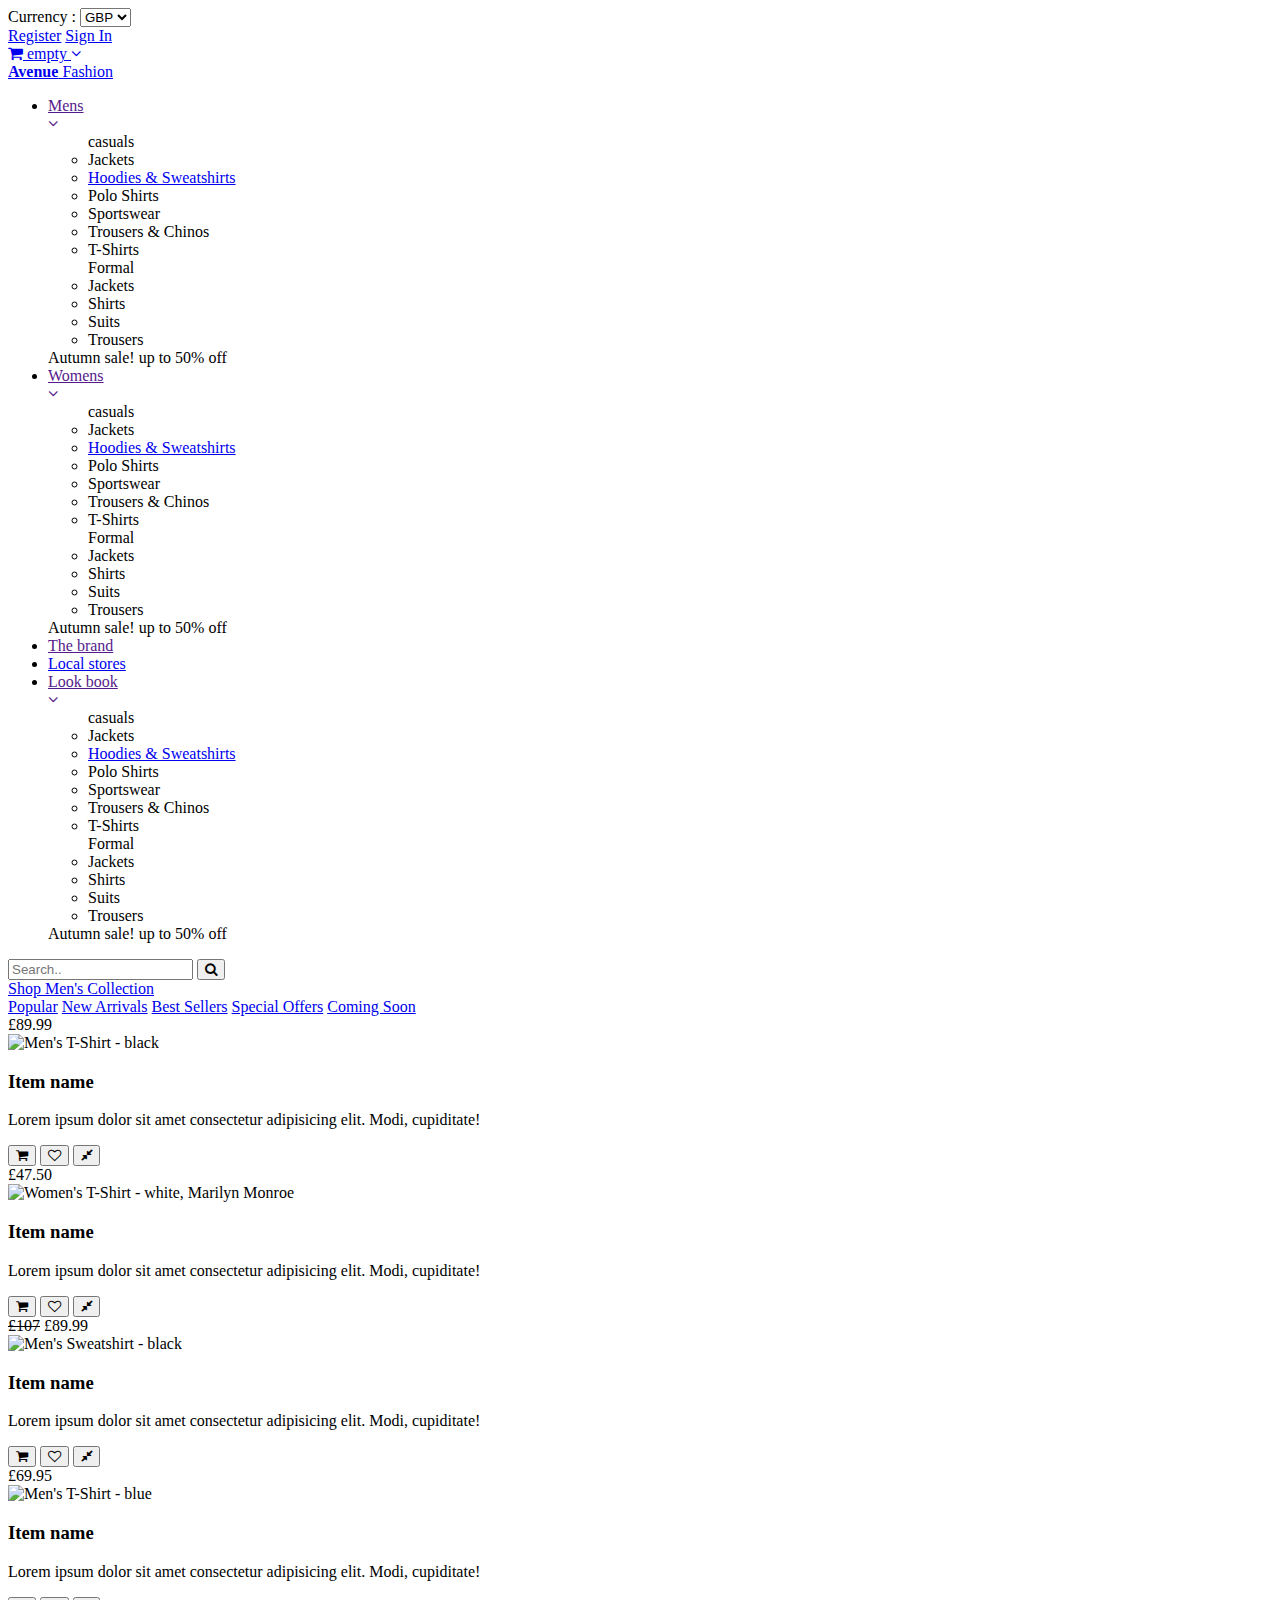
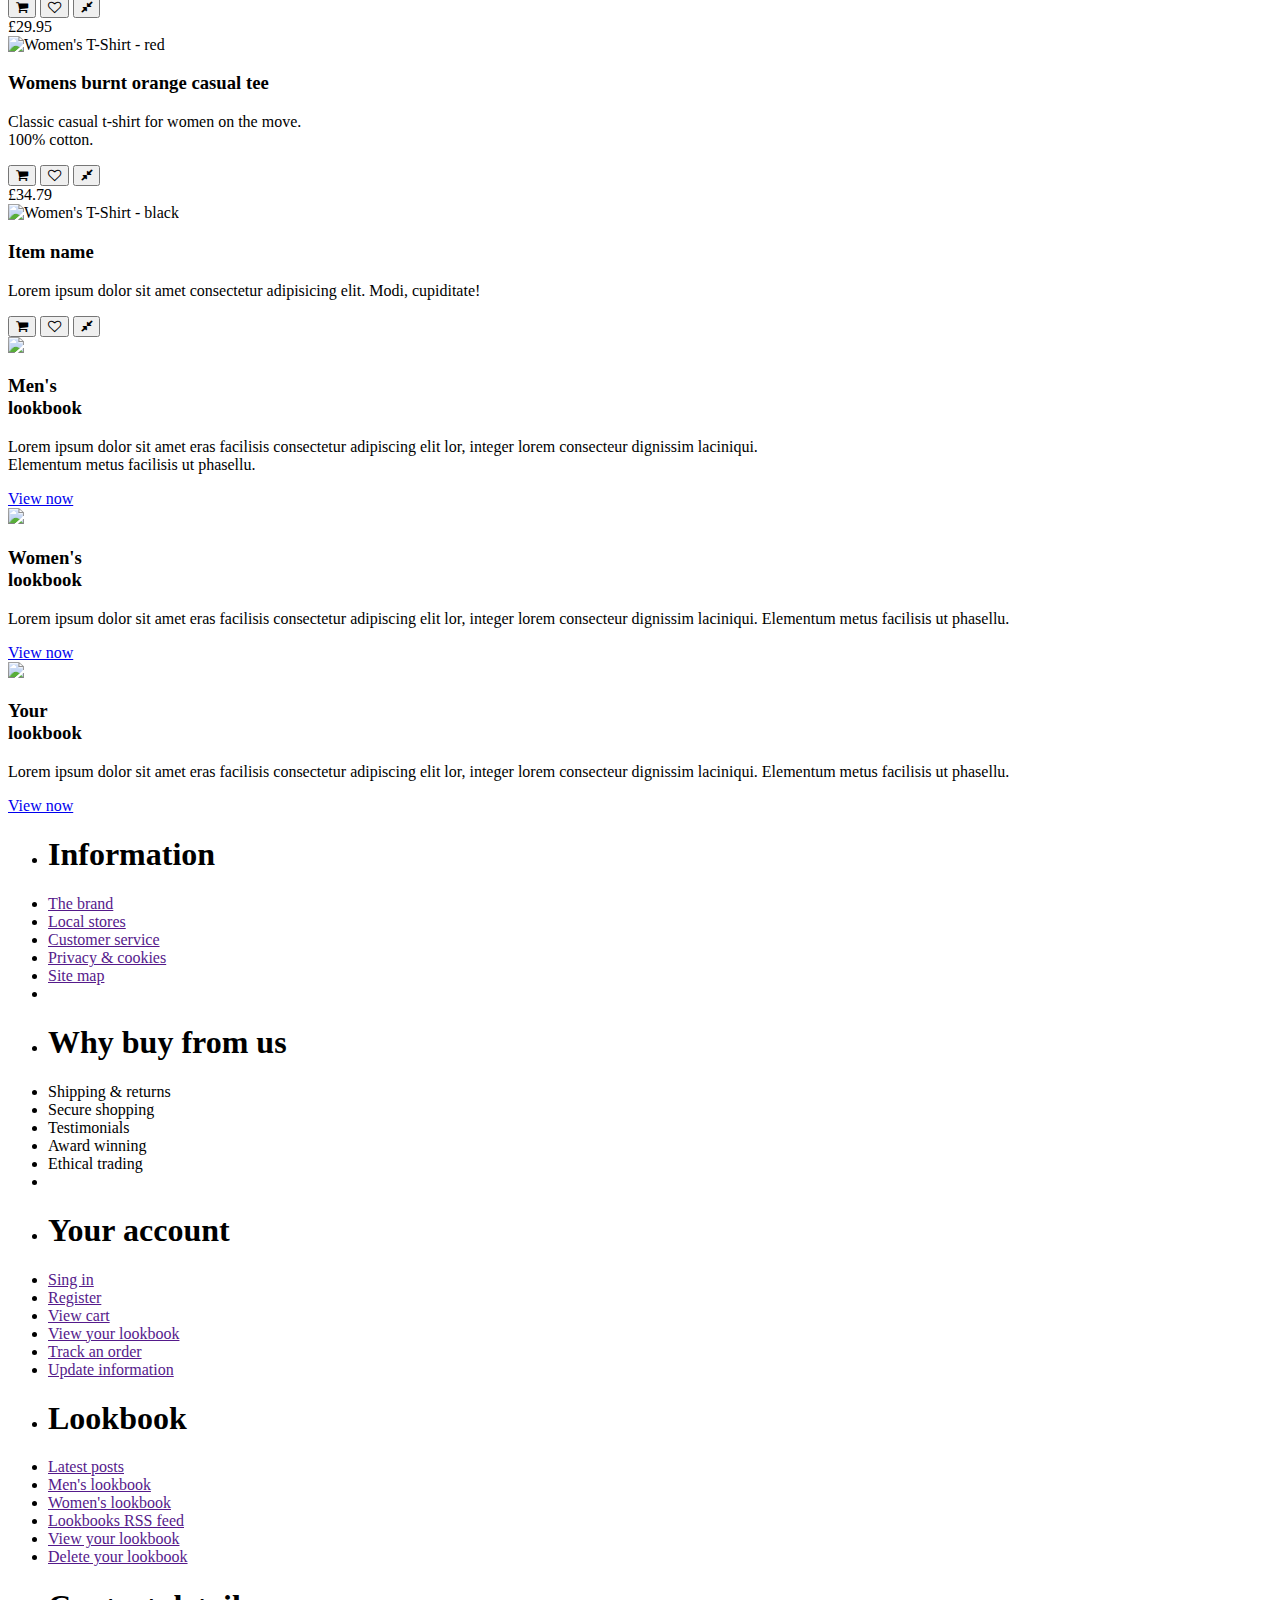
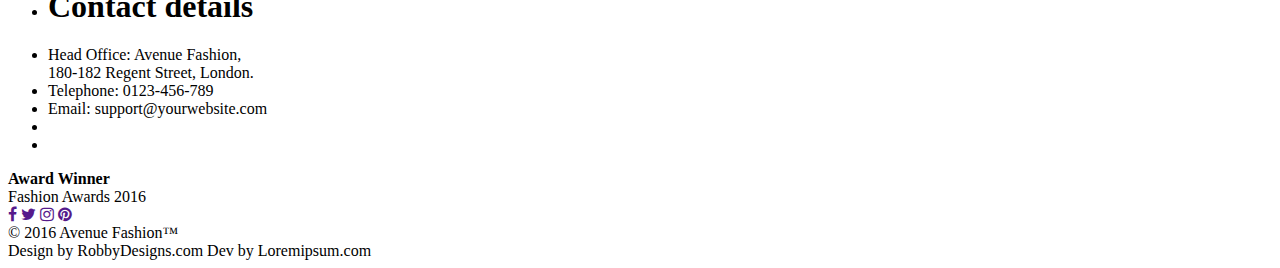
==== catalog.html @ d38689ac "Add files via upload" ====
<!DOCTYPE html>
<html lang="en">
<head>
    <meta charset="UTF-8">
    <meta http-equiv="X-UA-Compatible" content="IE=edge">
    <meta name="viewport" content="width=device-width, initial-scale=1.0">
    <title>Catalog</title>
    <link href="https://fonts.googleapis.com/css2?family=Montserrat:wght@400;700&display=swap" rel="stylesheet">
    <link rel="stylesheet" href="https://stackpath.bootstrapcdn.com/font-awesome/4.7.0/css/font-awesome.min.css">
    <link rel="stylesheet" href="css/style.css">
    <link rel="stylesheet" href="css/adaptive.css">
</head>
<body>
    <header class="header">
        <div class="topbar">
            <div class="container">
                <div class="currency">
                    <label class="currency__label" for="currency__select">Currency : </label>
                    <select class="currency__select" id="currency__select">
                        <option class="currency__option">GBP</option>
                        <option class="currency__option">USD</option>
                        <option class="currency__option">EUR</option>
                    </select>
                </div>
                <div class="registration">
                    <a href="registration.html">Register</a>
                    <a href="registration.html">Sign In</a>
                </div>
                <div class="shopcart">
                    <a href="index.html"> 
                        <i class="fa fa-shopping-cart" aria-hidden="true"></i>
                        empty
                        <i class="fa fa-angle-down" aria-hidden="true"></i>
                    </a>
                </div>
            </div>
        </div>
        <div class="navbar catalog-intro">
            <div class="logo">
                <a href="index.html"><b>Avenue</b> Fashion</a>
            </div>
            <div class="container">
                <nav class="navbar__navigation">
                    <ul class="navbar__list">    
                        <li class="navbar__item">
                            <a href="">Mens<br><i class="fa fa-angle-down" aria-hidden="true"></i></a>
                            <div class="dropdown">
                                <div class="dropdown-inner">
                                    <ul class='dropdown-menu'>
                                        <div class="dropdown__title">casuals</div>
                                        <li><a class='dropdown-menu__link'>Jackets</a></li>
                                        <li><a href='Product.html' class='dropdown-menu__link'>Hoodies & Sweatshirts</a></li>
                                        <li><a class='dropdown-menu__link'>Polo Shirts</a></li>
                                        <li><a class='dropdown-menu__link'>Sportswear</a></li>
                                        <li><a class='dropdown-menu__link'>Trousers & Chinos</a></li>
                                        <li><a class='dropdown-menu__link'>T-Shirts</a></li>
                                    </ul>
                                    <ul class='dropdown-menu'>
                                        <div class="dropdown__title">Formal</div>
                                        <li><a class='dropdown-menu__link'>Jackets</a></li>
                                        <li><a class='dropdown-menu__link'>Shirts</a></li>
                                        <li><a class='dropdown-menu__link'>Suits</a></li>
                                        <li><a class='dropdown-menu__link'>Trousers</a></li>
                                    </ul>
                                </div>
                                <div class="dropdown__discount">
                                    <span>Autumn sale!</span>
                                    <span>up to 50% off</span>
                                </div>
                            </div>
                        </li>
                        <li class="navbar__item">
                            <a href="">Womens<br><i class="fa fa-angle-down" aria-hidden="true"></i></a>
                            <div class="dropdown">
                                <div class="dropdown-inner">
                                    <ul class='dropdown-menu'>
                                        <div class="dropdown__title">casuals</div>
                                        <li><a class='dropdown-menu__link'>Jackets</a></li>
                                        <li><a href='Product.html' class='dropdown-menu__link'>Hoodies & Sweatshirts</a></li>
                                        <li><a class='dropdown-menu__link'>Polo Shirts</a></li>
                                        <li><a class='dropdown-menu__link'>Sportswear</a></li>
                                        <li><a class='dropdown-menu__link'>Trousers & Chinos</a></li>
                                        <li><a class='dropdown-menu__link'>T-Shirts</a></li>
                                    </ul>
                                    <ul class='dropdown-menu'>
                                        <div class="dropdown__title">Formal</div>
                                        <li><a class='dropdown-menu__link'>Jackets</a></li>
                                        <li><a class='dropdown-menu__link'>Shirts</a></li>
                                        <li><a class='dropdown-menu__link'>Suits</a></li>
                                        <li><a class='dropdown-menu__link'>Trousers</a></li>
                                    </ul>
                                </div>
                                <div class="dropdown__discount">
                                    <span>Autumn sale!</span>
                                    <span>up to 50% off</span>
                                </div>
                            </div>
                        </li>
                        <li class="navbar__item"><a href="">The brand</a></li>
                        <li class="navbar__item"><a href="product.html">Local stores</a></li>
                        <li class="navbar__item">
                            <a href="">Look book<br><i class="fa fa-angle-down" aria-hidden="true"></i></a>
                            <div class="dropdown">
                                <div class="dropdown-inner">
                                    <ul class='dropdown-menu'>
                                        <div class="dropdown__title">casuals</div>
                                        <li><a class='dropdown-menu__link'>Jackets</a></li>
                                        <li><a href='Product.html' class='dropdown-menu__link'>Hoodies & Sweatshirts</a></li>
                                        <li><a class='dropdown-menu__link'>Polo Shirts</a></li>
                                        <li><a class='dropdown-menu__link'>Sportswear</a></li>
                                        <li><a class='dropdown-menu__link'>Trousers & Chinos</a></li>
                                        <li><a class='dropdown-menu__link'>T-Shirts</a></li>
                                    </ul>
                                    <ul class='dropdown-menu'>
                                        <div class="dropdown__title">Formal</div>
                                        <li><a class='dropdown-menu__link'>Jackets</a></li>
                                        <li><a class='dropdown-menu__link'>Shirts</a></li>
                                        <li><a class='dropdown-menu__link'>Suits</a></li>
                                        <li><a class='dropdown-menu__link'>Trousers</a></li>
                                    </ul>
                                </div>
                                <div class="dropdown__discount">
                                    <span>Autumn sale!</span>
                                    <span>up to 50% off</span>
                                </div>
                            </div>
                        </li>
                    </ul>
                </nav>  
            </div>
            <form class="searchbox">
                <input type="text" placeholder="Search..">
                <button type="submit"><i class="fa fa-search" aria-hidden="true"></i></button>
            </form>
            <div class="intro-button">
                <a href="#" class="button">Shop Men's Collection</a>
            </div>
        </div>
    </header>
    <div class="items">
        <div class="items-container">
            <div class="items__header">
                <a href="#" class="items__category">Popular</a>
                <a href="#" class="items__category">New Arrivals</a>
                <a href="#" class="items__category">Best Sellers</a>
                <a href="#" class="items__category">Special Offers</a>
                <a href="#" class="items__category">Coming Soon</a>
            </div>
            <section class="items-list">
                <article class="shop-item">
                    <div class="price">&#163;89.99</div>
                    <img src="./img/catalog/photo 6.png" alt="Men's T-Shirt - black">
                    <div class="shop-item__desc">
                        <h3>Item name</h3>
                        <p>Lorem ipsum dolor sit amet consectetur adipisicing elit. Modi, cupiditate!</p>
                        <div class="shop-item__buttons">
                            <button class="shop-item__button">
                                <i class="fa fa-shopping-cart" aria-hidden="true"></i>
                            </button>
                            <button class="shop-item__button">
                                <i class="fa fa-heart-o" aria-hidden="true"></i>
                            </button>
                            <button class="shop-item__button">
                                <i class="fa fa-compress" aria-hidden="true"></i>    
                            </button>
                        </div>
                    </div>
                </article>
                <article class="shop-item">
                    <div class="price">&#163;47.50</div>
                    <img src="./img/catalog/photo 5.png" alt="Women's T-Shirt - white, Marilyn Monroe">
                    <div class="shop-item__desc">
                        <h3>Item name</h3>
                        <p>Lorem ipsum dolor sit amet consectetur adipisicing elit. Modi, cupiditate!</p>
                        <div class="shop-item__buttons">
                            <button class="shop-item__button">
                                <i class="fa fa-shopping-cart" aria-hidden="true"></i>
                            </button>
                            <button class="shop-item__button">
                                <i class="fa fa-heart-o" aria-hidden="true"></i>
                            </button>
                            <button class="shop-item__button">
                                <i class="fa fa-compress" aria-hidden="true"></i>    
                            </button>
                        </div>
                    </div>
                </article>
                <article class="shop-item">
                    <div class="price"><s>&#163;107</s> &#163;89.99</div>
                    <img src="./img/catalog/photo 4.png" alt="Men's Sweatshirt - black">
                    <div class="shop-item__desc">
                        <h3>Item name</h3>
                        <p>Lorem ipsum dolor sit amet consectetur adipisicing elit. Modi, cupiditate!</p>
                        <div class="shop-item__buttons">
                            <button class="shop-item__button">
                                <i class="fa fa-shopping-cart" aria-hidden="true"></i>
                            </button>
                            <button class="shop-item__button">
                                <i class="fa fa-heart-o" aria-hidden="true"></i>
                            </button>
                            <button class="shop-item__button">
                                <i class="fa fa-compress" aria-hidden="true"></i>    
                            </button>
                        </div>
                    </div>
                </article>
                <article class="shop-item">
                    <div class="price">&#163;69.95</div>
                    <img src="./img/catalog/photo 3.png" alt="Men's T-Shirt - blue">
                    <div class="shop-item__desc">
                        <h3>Item name</h3>
                        <p>Lorem ipsum dolor sit amet consectetur adipisicing elit. Modi, cupiditate!</p>
                        <div class="shop-item__buttons">
                            <button class="shop-item__button">
                                <i class="fa fa-shopping-cart" aria-hidden="true"></i>
                            </button>
                            <button class="shop-item__button">
                                <i class="fa fa-heart-o" aria-hidden="true"></i>
                            </button>
                            <button class="shop-item__button">
                                <i class="fa fa-compress" aria-hidden="true"></i>    
                            </button>
                        </div>
                    </div>
                </article>
                <article class="shop-item">
                    <div class="price">&#163;29.95</div>
                    <img src="./img/catalog/photo 2.png" alt="Women's T-Shirt - red">
                    <div class="shop-item__desc">
                        <h3>Womens burnt orange casual tee </h3>
                        <p>Classic casual t-shirt for women on the move.<br>100% cotton.</p>
                        <div class="shop-item__buttons">
                            <button class="shop-item__button">
                                <i class="fa fa-shopping-cart" aria-hidden="true"></i>
                            </button>
                            <button class="shop-item__button">
                                <i class="fa fa-heart-o" aria-hidden="true"></i>
                            </button>
                            <button class="shop-item__button">
                                <i class="fa fa-compress" aria-hidden="true"></i>    
                            </button>
                        </div>
                    </div>
                </article>
                <article class="shop-item">
                    <div class="price">&#163;34.79</div>
                    <img src="./img/catalog/photo.png" alt="Women's T-Shirt - black">
                    <div class="shop-item__desc">
                        <h3>Item name</h3>
                        <p>Lorem ipsum dolor sit amet consectetur adipisicing elit. Modi, cupiditate!</p>
                        <div class="shop-item__buttons">
                            <button class="shop-item__button">
                                <i class="fa fa-shopping-cart" aria-hidden="true"></i>
                            </button>
                            <button class="shop-item__button">
                                <i class="fa fa-heart-o" aria-hidden="true"></i>
                            </button>
                            <button class="shop-item__button">
                                <i class="fa fa-compress" aria-hidden="true"></i>    
                            </button>
                        </div>
                    </div>
                </article>
            </section>
        </div>
        <div class="lookbook__list">
            <div class="lookbook__item">
                <img src="./img/catalog/REPLACE.png">
                <div class="lookbook__desc">
                    <h3><b>Men's</b><br>lookbook</h3>
                    <p>Lorem ipsum dolor sit amet eras facilisis consectetur adipiscing elit lor, integer lorem consecteur dignissim laciniqui.<br>Elementum metus facilisis ut phasellu.</p>
                    <a href="#" class="button">View now</a>
                </div>
            </div>
            <div class="lookbook__item">
                <img src="./img/catalog/REPLACE copy.png">
                <div class="lookbook__desc">
                    <h3><b>Women's</b><br>lookbook</h3>
                    <p>Lorem ipsum dolor sit amet eras facilisis consectetur adipiscing elit lor, integer lorem consecteur dignissim laciniqui. Elementum metus facilisis ut phasellu.</p>
                    <a href="#" class="button">View now</a>
                </div>
            </div>
            <div class="lookbook__item">
                <img src="./img/catalog/photo silhouette.png">
                <div class="lookbook__desc">
                    <h3><b>Your</b><br>lookbook</h3>
                    <p>Lorem ipsum dolor sit amet eras facilisis consectetur adipiscing elit lor, integer lorem consecteur dignissim laciniqui. Elementum metus facilisis ut phasellu.</p>
                    <a href="#" class="button">View now</a>
                </div>
            </div>
        </div>
    </div>
    <footer class="footer">
        <div class="container">
            <div class="info">
                <ul class="footerinfo">
                    <li><h1>Information</h1></li>
                    <li id="selected"><a href="">The brand</a></li>
                    <li><a href="">Local stores</a></li>
                    <li><a href="">Customer service</a></li>
                    <li><a href="">Privacy & cookies</a></li>
                    <li><a href="">Site map</a></li>
                    <li>&nbsp</li>
                    <li><h1>Why buy from us</h1></li>
                    <li>Shipping & returns</li>
                    <li>Secure shopping</li>
                    <li>Testimonials</li>
                    <li id="selected">Award winning</li>
                    <li id="selected">Ethical trading</li>
                    <li>&nbsp</li>
                    <li><h1>Your account</h1></li>
                    <li><a href="">Sing in</a></li>
                    <li><a href="">Register</a></li>
                    <li><a href="">View cart</a></li>
                    <li><a href="">View your lookbook</a></li>
                    <li><a href="">Track an order</a></li>
                    <li><a href="">Update information</a></li>
                    <li><h1>Lookbook</h1></li>
                    <li><a href="">Latest posts</a></li>
                    <li><a href="">Men's lookbook</a></li>
                    <li><a href="">Women's lookbook</a></li>
                    <li><a href="">Lookbooks RSS feed</a></li>
                    <li><a href="">View your lookbook</a></li>
                    <li><a href="">Delete your lookbook</a></li>
                    <li><h1>Contact details</h1></li>
                    <li id="address">Head Office: Avenue Fashion,<br> 180-182 Regent Street, London.</li>
                    <li>Telephone: 0123-456-789</li>
                    <li>Email: support@yourwebsite.com</li>
                    <li>&nbsp</li>
                    <li>&nbsp</li>
                </ul>
                <div class="infobanner">
                    <div class="banner-award">
                        <b>Award Winner</b><br>
                        Fashion Awards 2016
                    </div>
                    <div class="banner-networks">
                        <a href=""><i class="fa fa-facebook" aria-hidden="true"></i></a>
                        <a href=""><i class="fa fa-twitter" aria-hidden="true"></i></a>
                        <a href=""><i class="fa fa-instagram" aria-hidden="true"></i></a>
                        <a href=""><i class="fa fa-pinterest" aria-hidden="true"></i></a>
                    </div>
                </div>               
            </div>
        </div>
        <section class="copyright">
            <div class="container">
                <div class="footer__copyright">
                    © 2016 Avenue Fashion™
                </div>
                <div class="footer__design">
                    <span class="footer__span">Design by RobbyDesigns.com</span>
                    <span class="footer__span">Dev by Loremipsum.com</span>
                </div>
            </div>
        </section>
    </footer>
</body>
</html>
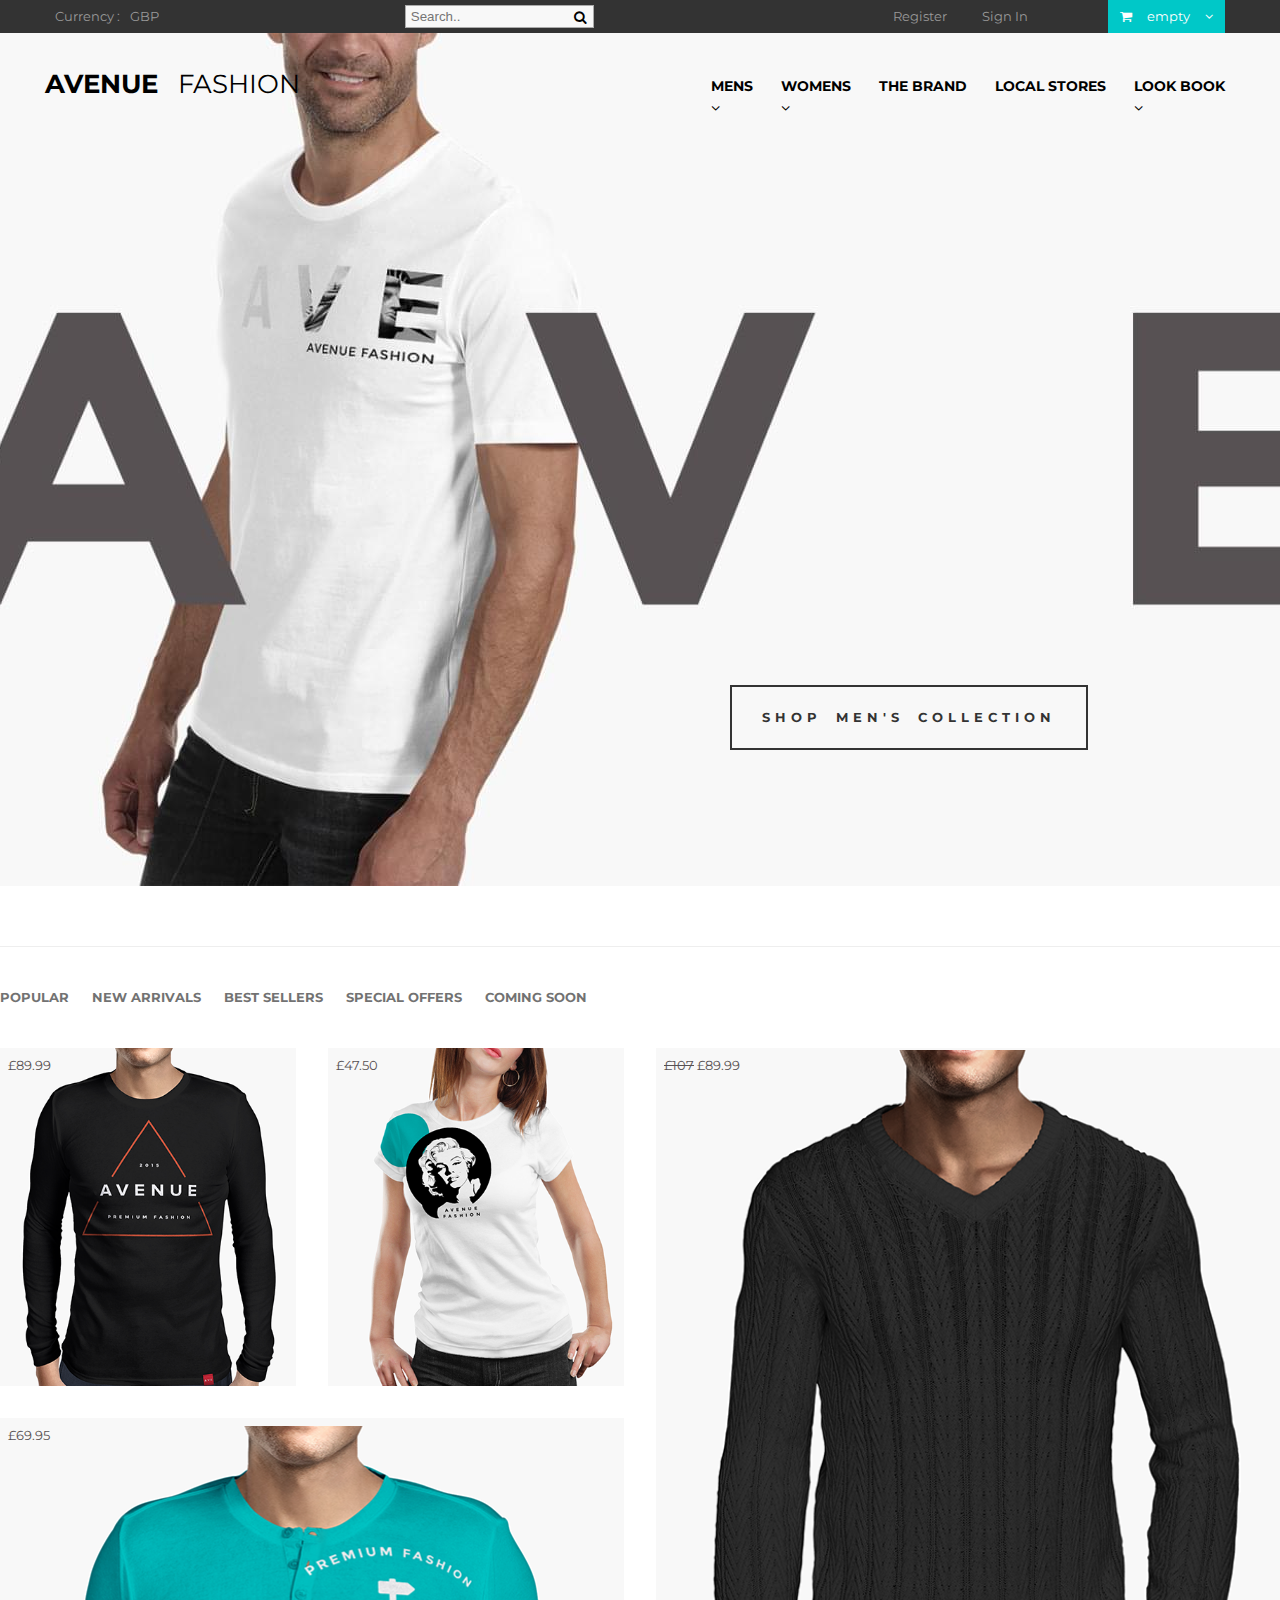
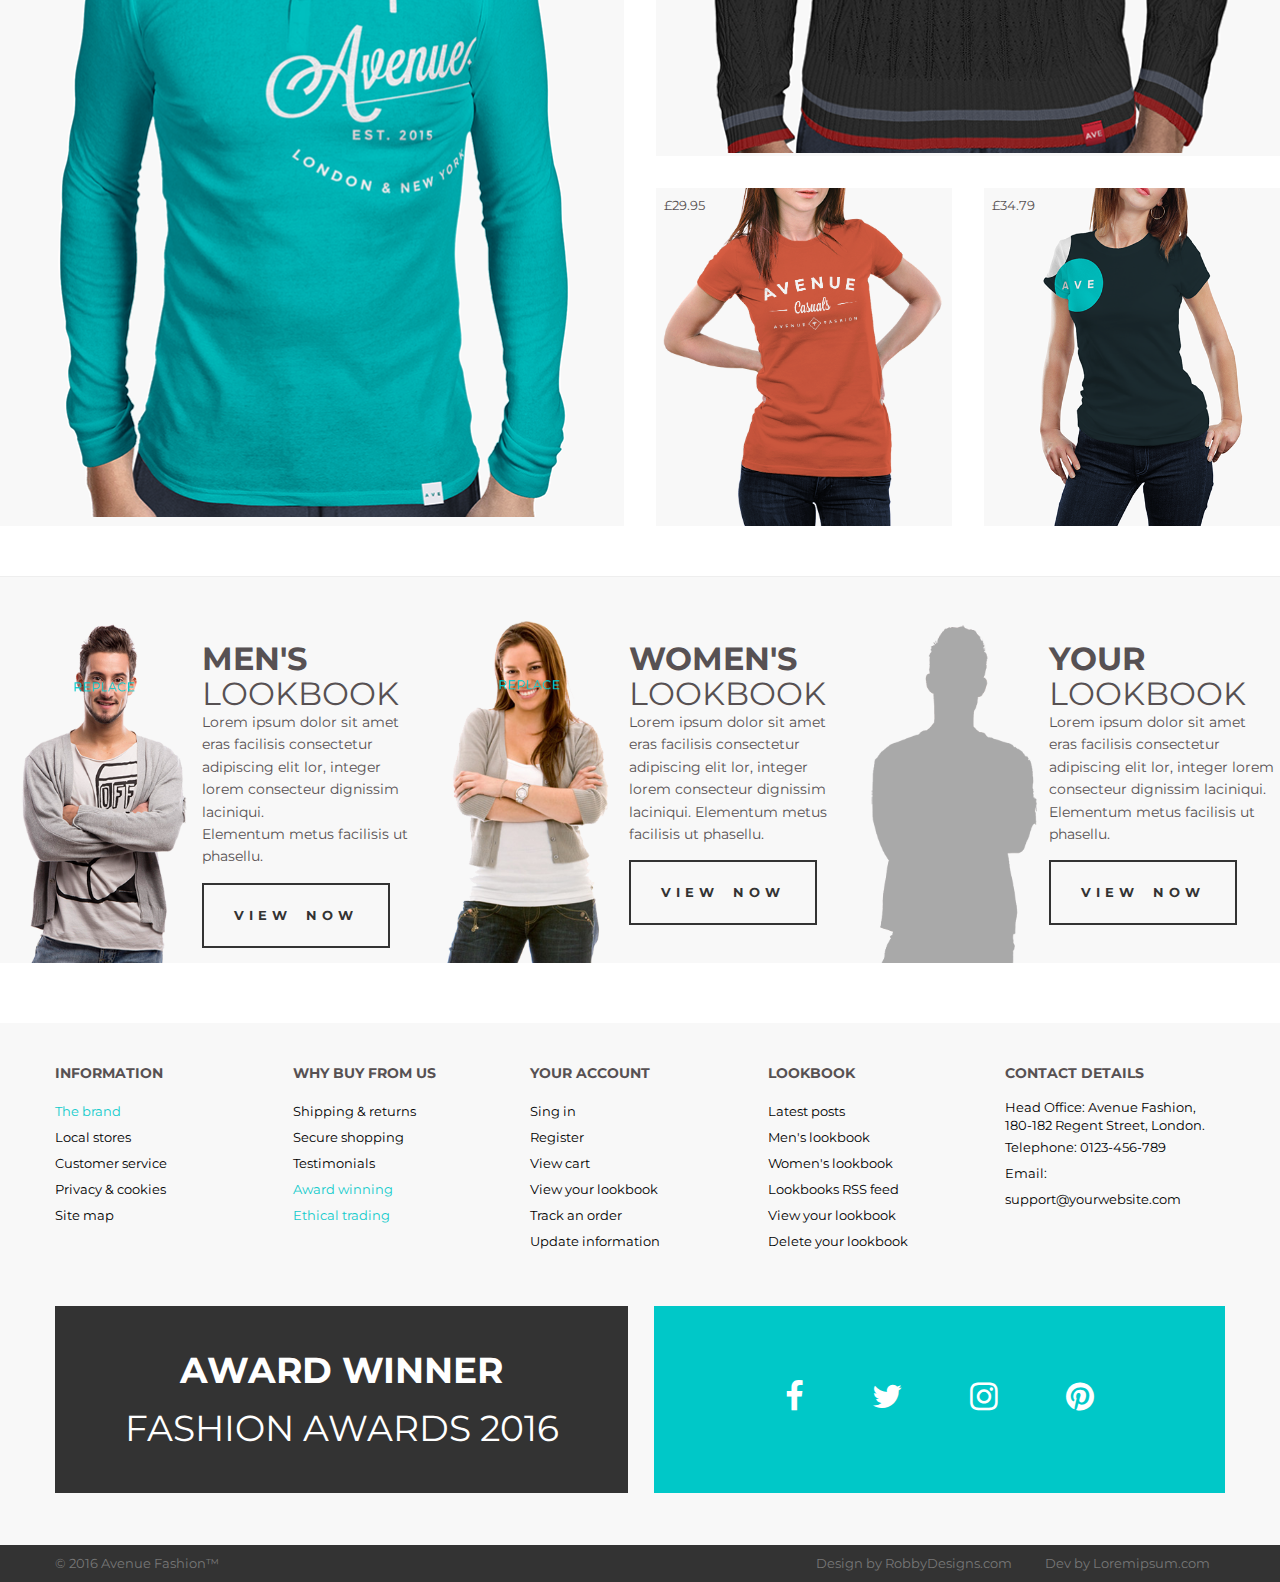
==== commit 554cb622: "Update catalog.html" ====
--- a/catalog.html
+++ b/catalog.html
@@ -5,6 +5,7 @@
     <meta http-equiv="X-UA-Compatible" content="IE=edge">
     <meta name="viewport" content="width=device-width, initial-scale=1.0">
     <title>Catalog</title>
+    <link rel="preconnect" href="https://fonts.gstatic.com">
     <link href="https://fonts.googleapis.com/css2?family=Montserrat:wght@400;700&display=swap" rel="stylesheet">
     <link rel="stylesheet" href="https://stackpath.bootstrapcdn.com/font-awesome/4.7.0/css/font-awesome.min.css">
     <link rel="stylesheet" href="css/style.css">
@@ -24,7 +25,7 @@
                 </div>
                 <div class="registration">
                     <a href="registration.html">Register</a>
-                    <a href="registration.html">Sign In</a>
+                    <a href="catalog.html">Sign In</a>
                 </div>
                 <div class="shopcart">
                     <a href="index.html"> 
@@ -32,6 +33,10 @@
                         empty
                         <i class="fa fa-angle-down" aria-hidden="true"></i>
                     </a>
+                </div>
+                <div class="adaptive-topbar">
+                    <a href="registration.html"><i class="fa fa-user" aria-hidden="true"></i></a>
+                    <a href="catalog.html"><i class="fa fa-shopping-cart" aria-hidden="true"></i></a>
                 </div>
             </div>
         </div>
@@ -69,69 +74,20 @@
                                 </div>
                             </div>
                         </li>
-                        <li class="navbar__item">
-                            <a href="">Womens<br><i class="fa fa-angle-down" aria-hidden="true"></i></a>
-                            <div class="dropdown">
-                                <div class="dropdown-inner">
-                                    <ul class='dropdown-menu'>
-                                        <div class="dropdown__title">casuals</div>
-                                        <li><a class='dropdown-menu__link'>Jackets</a></li>
-                                        <li><a href='Product.html' class='dropdown-menu__link'>Hoodies & Sweatshirts</a></li>
-                                        <li><a class='dropdown-menu__link'>Polo Shirts</a></li>
-                                        <li><a class='dropdown-menu__link'>Sportswear</a></li>
-                                        <li><a class='dropdown-menu__link'>Trousers & Chinos</a></li>
-                                        <li><a class='dropdown-menu__link'>T-Shirts</a></li>
-                                    </ul>
-                                    <ul class='dropdown-menu'>
-                                        <div class="dropdown__title">Formal</div>
-                                        <li><a class='dropdown-menu__link'>Jackets</a></li>
-                                        <li><a class='dropdown-menu__link'>Shirts</a></li>
-                                        <li><a class='dropdown-menu__link'>Suits</a></li>
-                                        <li><a class='dropdown-menu__link'>Trousers</a></li>
-                                    </ul>
-                                </div>
-                                <div class="dropdown__discount">
-                                    <span>Autumn sale!</span>
-                                    <span>up to 50% off</span>
-                                </div>
-                            </div>
-                        </li>
+                        <li class="navbar__item"><a href="">Womens<br><i class="fa fa-angle-down" aria-hidden="true"></i></a></li>
                         <li class="navbar__item"><a href="">The brand</a></li>
                         <li class="navbar__item"><a href="product.html">Local stores</a></li>
-                        <li class="navbar__item">
-                            <a href="">Look book<br><i class="fa fa-angle-down" aria-hidden="true"></i></a>
-                            <div class="dropdown">
-                                <div class="dropdown-inner">
-                                    <ul class='dropdown-menu'>
-                                        <div class="dropdown__title">casuals</div>
-                                        <li><a class='dropdown-menu__link'>Jackets</a></li>
-                                        <li><a href='Product.html' class='dropdown-menu__link'>Hoodies & Sweatshirts</a></li>
-                                        <li><a class='dropdown-menu__link'>Polo Shirts</a></li>
-                                        <li><a class='dropdown-menu__link'>Sportswear</a></li>
-                                        <li><a class='dropdown-menu__link'>Trousers & Chinos</a></li>
-                                        <li><a class='dropdown-menu__link'>T-Shirts</a></li>
-                                    </ul>
-                                    <ul class='dropdown-menu'>
-                                        <div class="dropdown__title">Formal</div>
-                                        <li><a class='dropdown-menu__link'>Jackets</a></li>
-                                        <li><a class='dropdown-menu__link'>Shirts</a></li>
-                                        <li><a class='dropdown-menu__link'>Suits</a></li>
-                                        <li><a class='dropdown-menu__link'>Trousers</a></li>
-                                    </ul>
-                                </div>
-                                <div class="dropdown__discount">
-                                    <span>Autumn sale!</span>
-                                    <span>up to 50% off</span>
-                                </div>
-                            </div>
-                        </li>
-                    </ul>
-                </nav>  
+                        <li class="navbar__item"><a href="">Look book<br><i class="fa fa-angle-down" aria-hidden="true"></i></a></li>
+                    </ul>
+                </nav>
             </div>
             <form class="searchbox">
                 <input type="text" placeholder="Search..">
                 <button type="submit"><i class="fa fa-search" aria-hidden="true"></i></button>
             </form>
+            <div class="adaptive-menu">
+                <i class="fa fa-bars" aria-hidden="true"></i>
+            </div>
             <div class="intro-button">
                 <a href="#" class="button">Shop Men's Collection</a>
             </div>
@@ -146,6 +102,16 @@
                 <a href="#" class="items__category">Special Offers</a>
                 <a href="#" class="items__category">Coming Soon</a>
             </div>
+            <div class="items__header-adaptive">
+                <select class="items__header-select" id="items-select">
+                    <option class="items__header-option">Popular</option>
+                    <option class="items__header-option">New Arrivals</option>
+                    <option class="items__header-option">Best Sellers</option>
+                    <option class="items__header-option">Special Offers</option>
+                    <option class="items__header-option">Coming Soon</option>
+                </select>
+                <i class="fa fa-angle-down" aria-hidden="true"></i>
+            </div>
             <section class="items-list">
                 <article class="shop-item">
                     <div class="price">&#163;89.99</div>
@@ -292,56 +258,70 @@
     </div>
     <footer class="footer">
         <div class="container">
-            <div class="info">
-                <ul class="footerinfo">
-                    <li><h1>Information</h1></li>
-                    <li id="selected"><a href="">The brand</a></li>
-                    <li><a href="">Local stores</a></li>
-                    <li><a href="">Customer service</a></li>
-                    <li><a href="">Privacy & cookies</a></li>
-                    <li><a href="">Site map</a></li>
-                    <li>&nbsp</li>
-                    <li><h1>Why buy from us</h1></li>
-                    <li>Shipping & returns</li>
-                    <li>Secure shopping</li>
-                    <li>Testimonials</li>
-                    <li id="selected">Award winning</li>
-                    <li id="selected">Ethical trading</li>
-                    <li>&nbsp</li>
-                    <li><h1>Your account</h1></li>
-                    <li><a href="">Sing in</a></li>
-                    <li><a href="">Register</a></li>
-                    <li><a href="">View cart</a></li>
-                    <li><a href="">View your lookbook</a></li>
-                    <li><a href="">Track an order</a></li>
-                    <li><a href="">Update information</a></li>
-                    <li><h1>Lookbook</h1></li>
-                    <li><a href="">Latest posts</a></li>
-                    <li><a href="">Men's lookbook</a></li>
-                    <li><a href="">Women's lookbook</a></li>
-                    <li><a href="">Lookbooks RSS feed</a></li>
-                    <li><a href="">View your lookbook</a></li>
-                    <li><a href="">Delete your lookbook</a></li>
-                    <li><h1>Contact details</h1></li>
-                    <li id="address">Head Office: Avenue Fashion,<br> 180-182 Regent Street, London.</li>
-                    <li>Telephone: 0123-456-789</li>
-                    <li>Email: support@yourwebsite.com</li>
-                    <li>&nbsp</li>
-                    <li>&nbsp</li>
-                </ul>
-                <div class="infobanner">
-                    <div class="banner-award">
-                        <b>Award Winner</b><br>
-                        Fashion Awards 2016
-                    </div>
-                    <div class="banner-networks">
-                        <a href=""><i class="fa fa-facebook" aria-hidden="true"></i></a>
-                        <a href=""><i class="fa fa-twitter" aria-hidden="true"></i></a>
-                        <a href=""><i class="fa fa-instagram" aria-hidden="true"></i></a>
-                        <a href=""><i class="fa fa-pinterest" aria-hidden="true"></i></a>
-                    </div>
-                </div>               
-            </div>
+            <div class="footerinfo">
+                <div class="footerinfo-item">
+                    <h4>Information</h4>
+                    <ul class="footerinfo-list">
+                        <li id="selected"><a href="">The brand</a></li>
+                        <li><a href="">Local stores</a></li>
+                        <li><a href="">Customer service</a></li>
+                        <li><a href="">Privacy & cookies</a></li>
+                        <li><a href="">Site map</a></li>                            
+                    </ul>
+                </div>
+                <div class="footerinfo-item">
+                    <h4>Why buy from us</h4>
+                    <ul class="footerinfo-list">
+                        <li><a href="">Shipping & returns</a></li>
+                        <li><a href="">Secure shopping</a></li>
+                        <li><a href="">Testimonials</a></li>
+                        <li id="selected"><a href="">Award winning</a></li>
+                        <li id="selected"><a href="">Ethical trading</a></li>
+                    </ul>
+                </div>
+                <div class="footerinfo-item">
+                    <h4>Your account</h4>
+                    <ul class="footerinfo-list">
+                        <li><a href="">Sing in</a></li>
+                        <li><a href="">Register</a></li>
+                        <li><a href="">View cart</a></li>
+                        <li><a href="">View your lookbook</a></li>
+                        <li><a href="">Track an order</a></li>
+                        <li><a href="">Update information</a></li>
+                    </ul>
+                </div>
+                <div class="footerinfo-item">
+                    <h4>Lookbook</h4>
+                    <ul class="footerinfo-list">
+                        <li><a href="">Latest posts</a></li>
+                        <li><a href="">Men's lookbook</a></li>
+                        <li><a href="">Women's lookbook</a></li>
+                        <li><a href="">Lookbooks RSS feed</a></li>
+                        <li><a href="">View your lookbook</a></li>
+                        <li><a href="">Delete your lookbook</a></li>
+                    </ul>
+                </div>
+                <div class="footerinfo-item">
+                    <h4>Contact details</h4>
+                    <ul class="footerinfo-list">
+                        <li id="address">Head Office: Avenue Fashion,<br> 180-182 Regent Street, London.</li>
+                        <li>Telephone: 0123-456-789</li>
+                        <li>Email: support@yourwebsite.com</li>
+                    </ul>
+                </div>  
+            </div>
+            <div class="infobanner">
+                <div class="banner-award">
+                    <b>Award Winner</b><br>
+                    Fashion Awards 2016
+                </div>
+                <div class="banner-networks">
+                    <a href=""><i class="fa fa-facebook" aria-hidden="true"></i></a>
+                    <a href=""><i class="fa fa-twitter" aria-hidden="true"></i></a>
+                    <a href=""><i class="fa fa-instagram" aria-hidden="true"></i></a>
+                    <a href=""><i class="fa fa-pinterest" aria-hidden="true"></i></a>
+                </div>
+            </div> 
         </div>
         <section class="copyright">
             <div class="container">
@@ -356,4 +336,4 @@
         </section>
     </footer>
 </body>
-</html>+</html>
--- a/css/style.css
+++ b/css/style.css
@@ -0,0 +1,1264 @@
+* {
+  margin: 0;
+  padding: 0;
+  box-sizing: border-box;
+}
+
+html,
+body {
+  height: 100%;
+  width: 100%;
+}
+
+body {
+  font-size: 13px;
+  min-width: 320px; 
+  position: relative;
+  line-height: 1.6;
+  font-family: 'Montserrat', sans-serif;
+  overflow-x: hidden;
+}
+
+a {
+  color: inherit;
+  text-decoration: none;
+}
+
+.container {
+  width: 1200px;
+  margin-left: auto;
+  margin-right: auto;
+  padding-right: 15px;
+  padding-left: 15px;
+}
+
+/*======================*/
+/*======================*/
+/*======================*/
+
+.header {
+  width: 100%;
+}
+
+.topbar {
+  width: 100%;
+  display: flex;
+  justify-content: center;
+  align-items: stretch;
+  color: #999;
+  background-color: #333;
+}
+
+.topbar > * {
+  display: flex;
+  align-items: center;
+}
+
+.currency {
+  flex-grow: 1;
+}
+
+.shopcart {
+  display: flex;
+  padding: 6px 0;
+  background: #00c8c8;
+  color: #fff;
+}
+
+.shopcart i {
+  margin: 0 12px; 
+}
+
+.registration {
+  margin: 0 4rem;
+}
+
+.registration a {
+  margin: 0 1rem;
+}
+
+.registration a:hover {
+  color: #00c8c8;
+}
+
+.adaptive-topbar {
+  display: none;
+  font-size: 25px;
+}
+
+.adaptive-topbar a {
+  padding: 0.4em 0.7em;
+}
+
+.currency {
+  display: flex;
+  color: #999;
+} 
+
+.currency__label {
+  margin: 0;
+} 
+
+.currency__select { 
+  display: block;
+  margin: 0 10px;
+  color: inherit;
+  font-family: inherit;
+  -webkit-appearance: none;
+  -moz-appearance: none;  
+  appearance: none;
+  background: none;
+  border: none;
+  cursor: pointer;
+  position: relative;
+}
+
+/*======================*/
+/*======================*/
+/*======================*/
+
+.searchbox {
+  position: absolute;
+  right: 70px;
+  top: 72px; 
+  color: #575153;
+}
+
+.searchbox input {
+  background: transparent;
+  border: 1px solid #ababab;
+  padding: .3rem .5rem;
+  color: inherit;
+}
+
+.searchbox button {
+  position: absolute;
+  top: 0;
+  right: 0;
+  background: none;
+  border: none;
+  padding: .3rem .5rem;
+  cursor: pointer;
+}
+
+/*======================*/
+/*======================*/
+/*======================*/
+
+.navbar {
+  display: flex;
+  background: #f8f8f8;
+}
+
+.catalog-intro {
+  display: flex;
+  background: url("../img/catalog/intro.jpg") no-repeat;
+  background-position: center center;
+  background-size: cover;
+  height: 853px;
+}
+
+.navbar .container {
+  position: relative;
+}
+
+.logo {
+  position: absolute;
+  text-transform: uppercase;
+  left: 3.5%;
+  margin-top: 1.2em;
+  font-size: 2em;
+  white-space: nowrap;
+}
+
+.logo b {
+  margin-right: 0.5em;
+}
+
+.navbar__item:hover .dropdown {
+  visibility: visible;
+  -webkit-transition: visibility 0.2s ease-out 0.2s;
+  -o-transition: visibility 0.2s ease-out 0.2s;
+  transition: visibility 0.2s ease-out 0.2s;
+}
+
+.navbar__navigation {
+  text-transform: uppercase;
+  font-size: 14px;
+  font-weight: bold;
+  width: 100%;
+}
+
+.navbar__list {
+  display: flex;
+  position: relative;
+  float: right;
+  margin-top: 3em;
+  margin-bottom: 2.5em;
+  gap: 2em;
+}
+
+.navbar__item:hover {
+  color: #11cbcb;
+}
+
+.navbar li {
+  list-style-type: none;
+}
+
+.intro-button {
+  position: absolute;
+  right: 15%;
+  bottom: 15%;
+}
+
+.adaptive-menu {
+  display: none;
+}
+
+/*======================*/
+/*======================*/
+/*======================*/
+
+.dropdown {
+  position: absolute;
+  z-index: 3;
+  left: 0;
+  top: 36px;
+  width: 465px;
+  width: calc(320px + 145 * ((100vw - 320px) / 1730));
+  background-color: #f8f8f8;
+  -webkit-box-shadow: 0px 17px 24px 0px rgba(0, 0, 0, 0.14);
+  box-shadow: 0px 17px 24px 0px rgba(0, 0, 0, 0.14);
+  padding: 31px 30px;
+  display: -webkit-inline-box;
+  display: -ms-inline-flexbox;
+  display: inline-flex;
+  -webkit-box-orient: vertical;
+  -webkit-box-direction: normal;
+  -ms-flex-direction: column;
+  flex-direction: column;
+  visibility: hidden;
+}
+
+.dropdown-inner {
+  display: -webkit-inline-box;
+  display: -ms-inline-flexbox;
+  display: inline-flex;
+}
+
+.dropdown-menu {
+  margin: 0 0 62px 0;
+}
+
+.dropdown__title {
+  font-size: calc(10px + 2 * ((100vw - 320px) / 1730));
+  line-height: 20px;
+  font-weight: 900;
+  text-transform: uppercase;
+  color: #575153;
+  margin: 0 0 30px 0;
+}
+
+.dropdown-menu__link {
+  font-size: calc(11px + 3 * ((100vw - 320px) / 1730));
+  line-height: 30px;
+  font-weight: 300;
+  color: #727272;
+  cursor: pointer;
+}
+
+.dropdown-menu__link + .dropdown-menu__link {
+  margin: 20px 0 0 0;
+}
+
+.dropdown-menu__link:hover {
+  color: #00c8c8;
+}
+
+.dropdown-menu + .dropdown-menu {
+  margin-left: calc(53px + 33 * ((100vw - 320px) / 1730));
+}
+
+.dropdown__discount {
+  padding-top: calc(24px + 39 * ((100vw - 320px) / 1730));
+  padding-right: calc(24px + 29 * ((100vw - 320px) / 1730));
+  padding-bottom: calc(24px + 39 * ((100vw - 320px) / 1730));
+  padding-left: calc(24px + 29 * ((100vw - 320px) / 1730));
+  display: -webkit-inline-box;
+  display: -ms-inline-flexbox;
+  display: inline-flex;
+  -webkit-box-orient: vertical;
+  -webkit-box-direction: normal;
+  -ms-flex-direction: column;
+  flex-direction: column;
+  background: #333333;
+  font-size: calc(24px + 12 * ((100vw - 320px) / 1730));
+  line-height: 48px;
+  font-weight: 700;
+  text-transform: uppercase;
+  letter-spacing: 0.05em;
+  color: #ffffff;
+}
+
+.dropdown__discount span:last-child {
+  font-weight: 400;
+}
+
+/*======================*/
+/*======================*/
+/*======================*/
+
+.banner {
+  padding: 160px 0;
+  background: url("../img/intro.png") no-repeat;
+  background-size: cover;
+}
+
+.banner__title,
+.banner__subtitle {
+  color: #fff;
+  text-transform: uppercase;
+  text-align: center;
+  letter-spacing: 7px;
+  font-weight: 300;
+}
+
+.banner__title {
+  margin-bottom: 40px;
+  font-size: 48px;
+}
+
+.banner__subtitle {
+  font-size: 30px;
+}
+
+.banner__subtitle-product {
+  color: #11cbcb;
+}
+
+/*======================*/
+/*======================*/
+/*======================*/
+
+.about {
+  padding: 50px 0;
+}
+
+.content {
+  display: flex;
+}
+
+.content__column {
+  width: 50%;
+  margin: 0 20px;
+  display: flex;
+  flex-direction: column;
+}
+
+.content__row {
+  margin-bottom: 30px;
+}
+
+.content__img {
+  width: 100%;
+}
+
+.content__text-title,
+.content__text-subtitle {
+  margin: 15px 0;
+  text-transform: uppercase;
+  color: #333;
+  font-weight: 700;
+}
+
+.content__text-title {
+  font-size: 18px;
+}
+
+.content__text-subtitle {
+  font-size: 13px;
+}
+
+.content__text-caption {
+  font-size: 15px;
+}
+
+.content__link {
+  color: inherit;
+  position: relative;
+}
+
+.content__link:hover {
+  color: #11cbcb;
+}
+
+.awards {
+  display: flex;
+  justify-content: space-between;
+}
+
+.awards__img {
+  width: 100%;
+}
+
+/*======================*/
+/*======================*/
+/*======================*/
+
+.registration-block {
+  padding: 30px 0;
+}
+
+.registration-forms {
+  display: flex;
+}
+
+.sign-in {
+  width: 50%;
+  padding: 10px 40px;
+  border-right: 1px solid #e8e8e8;
+}
+
+.sign-in__title,
+.sign-up__title {
+  margin-bottom: 40px;
+  font-size: 18px;
+  font-weight: 700;
+  color: #333;
+  text-transform: uppercase;
+}
+
+.sign-up {
+  width: 50%;
+  padding: 10px 40px;
+}
+
+.form__group {
+  margin: 30px 0;
+  color: #999;
+}
+
+.form__group-button {
+  display: flex;
+  justify-content: space-between;
+  align-items: center;
+}
+
+.form__group-link {
+  width: 220px;
+  padding: 0 10px;
+}
+
+.form__group-checkbox {
+  position: relative;
+}
+
+.form__input {
+  width: 100%;
+  padding: 10px;
+}
+
+.form__input-wrong {
+  border-style: solid;
+  border-color: #bb5465;
+  background-color: #fcf6f7;
+}
+
+.form__checkbox {
+  -webkit-appearance: none;
+  -moz-appearance: none;
+  appearance: none;
+  position: absolute;
+}
+
+.form__checkbox:checked + .form__label:after {
+  opacity: 1;
+}
+
+.form__link {
+  padding: 5px;
+  color: #00c8c8;
+}
+
+.form__link:hover {
+  color: #00c8c8;
+}
+
+.form__label {
+  padding-left: 30px;
+  cursor: pointer;
+}
+
+.form__label:before {
+  content: "";
+  display: block;
+  width: 20px;
+  height: 20px;
+  border: 1px solid #727272;
+  cursor: pointer;
+  position: absolute;
+  top: 0;
+  left: 0;
+  z-index: 1;
+}
+
+.form__label:after {
+  content: "";
+  display: block;
+  width: 20px;
+  height: 20px;
+  background: url("../img/registration/checkbox.svg") no-repeat;
+  background-size: 20px 20px;
+  opacity: 0;
+  position: absolute;
+  top: 0;
+  left: 0;
+  z-index: 2;
+  transition: opacity .1s linear;
+}
+
+.button {
+  display: inline-block;
+  padding: 20px 30px;
+  margin: 15px 0;
+  color: #333;
+  text-decoration: none;
+  text-transform: uppercase;
+  font-weight: 700;
+  letter-spacing: 5px;
+  word-spacing: 5px;
+  background: transparent;
+  border: 2px solid #333;
+  transition: background .2s linear, border .2s linear;
+}
+
+.button:hover {
+  background: #00c8c8;
+  text-decoration: none;
+  color: #fff;
+  border-color: #f8f8f8;
+}
+
+/*======================*/
+/*======================*/
+/*======================*/
+
+.product-block {
+  padding: 50px 20px;
+}
+
+.product {
+  display: flex;
+  flex-direction: column;
+}
+
+.product-top {
+  display: flex;
+  margin-bottom: 40px;
+}
+
+.gallery {
+  width: 540px;
+  max-width: 1000px;
+  position: relative;
+}
+
+.gallery__slides {
+  width: 100%;
+  height: 100%;
+}
+
+.gallery__img {
+  width: 100%;
+  height: 100%;
+}
+
+.gallery__prev,
+.gallery__next {
+    width: auto;
+    margin-top: -22px;
+    padding: 16px;
+    color: #333;
+    font-size: 25px;
+    -webkit-user-select: none;
+    -moz-user-select: none;
+    -ms-user-select: none;
+    user-select: none;
+    cursor: pointer;
+    position: absolute;
+    top: 50%;
+    transform: translateY(-50%);
+    transition: 0.6s ease;
+}
+
+.gallery__next {
+    right: 0;
+}
+
+.gallery__prev:hover, .gallery__next:hover {
+  color: white;
+  background-color: #00c8c8;
+}
+
+.specification {
+  display: flex;
+  flex-direction: column;
+  width: 60%;
+  padding: 0 15px;
+}
+
+.specification__title {
+  font-size: 18px;
+  font-weight: 700;
+  color: #333;
+  text-transform: uppercase;
+}
+
+.specification__review-share {
+  display: flex;
+  flex-wrap: wrap;
+  margin: 20px 0;
+}
+
+.review {
+  display: flex;
+  margin-right: 20px;
+}
+
+.review__star {
+  width: 15px;
+  height: 15px;
+  fill: #ffc107;
+}
+
+.review__star-empty {
+  fill: #777;
+}
+
+.review__count {
+  margin: 0 10px 0 15px;
+  line-height: 1.7;
+}
+
+.review__add {
+  margin: 0 10px;
+  line-height: 1.7;
+}
+
+.review__link {
+  padding: 0 10px;
+  text-decoration: none;
+  color: #777;
+  border-left: 2px solid #777;
+  border-right: 2px solid #777;
+  transition: color .1s linear;
+}
+
+.review__link:hover {
+  color: #00c8c8;
+  text-decoration: none;
+}
+
+.share {
+  display: flex;
+}
+
+.share__link {
+  margin: 0 10px;
+  text-decoration: none;
+  font-size: 15px;
+  color: #777;
+  transition: fill .1s linear;
+}
+
+.share__link:hover {
+  text-decoration: none;
+  color: #00c8c8;
+}
+
+.specification__price {
+  font-size: 30px;
+  color: #777;
+}
+
+.specification__currency {
+  font-size: 23px;
+}
+
+.specification__price-first {
+  padding-right: 15px;
+}
+
+.specification__price-old {
+  text-decoration: line-through;
+}
+
+.information {
+  margin: 30px 0;
+  color: #777;
+}
+
+.information__item {
+  display: flex;
+}
+
+.information__name {
+  text-transform: uppercase;
+  font-weight: 700;
+  color: #575153;
+}
+
+.information__data {
+  margin: 0 10px;
+}
+
+.information__tags {
+  color: #00c8c8;
+}
+
+.specification__content {
+  color: #777;
+}
+
+.specification__list {
+  margin: 20px 0;
+}
+
+.select-block {
+  display: flex;
+  flex-wrap: wrap;
+  margin: 40px 0;
+}
+
+.select__label {
+  margin: 5px 0;
+  font-size: 16px;
+  font-weight: 700;
+  text-transform: uppercase;
+}
+
+.select {
+  width: 170px;
+  position: relative;
+}
+
+.select:after {
+  content: "";
+  display: block;
+  width: 8px;
+  height: 8px;
+  border-left: 2px solid #7e7e7e;
+  border-bottom: 2px solid #7e7e7e;
+  pointer-events: none;
+  transform: translateY(-50%) rotate(-45deg);
+  position: absolute;
+  top:50%;
+  right: 10px;
+  z-index: 1;
+}
+
+.select__title {
+  position: absolute;
+  top: 50%;
+  left: 10px;
+  z-index: 1;
+  transform: translateY(-50%);
+  color: #777;
+}
+
+.select__list {
+  width: 100%;
+  display: block;
+  padding: 14px;
+  font-family: inherit;
+  background: none;
+  border: 1px solid #e7e7e7;
+  -webkit-appearance: none;
+  -moz-appearance: none;
+  appearance: none;
+  cursor: pointer;
+}
+
+.select__list:focus {
+  outline: 0;
+  border-color: #777;
+}
+
+.select__option-empty {
+  display: none;
+}
+
+.select__option {
+  color: #777;
+}
+
+.select__size {
+  margin: 0 30px;
+}
+
+.quantity__title {
+  margin: 5px 0;
+  font-size: 16px;
+  font-weight: 700;
+  text-transform: uppercase;
+}
+
+.clicks {
+  display: flex;
+  width: 100px;
+  border: 1px solid #e7e7e7;
+}
+
+.clicks__quantity,
+.clicks__controls {
+  width: 50%;
+}
+
+.clicks__quantity {
+  display: flex;
+  justify-content: center;
+  align-items: center;
+  padding: 10px 20px;
+}
+
+.clicks__number {
+  width: 20px;
+  font-size: 15px;
+}
+
+.clicks__controls {
+  display: flex;
+  flex-direction: column; 
+}
+
+.clicks__button {
+  height: 50%;
+  padding: 10px 15px;
+  position: relative;
+  border-left: 1px solid #e7e7e7;
+  cursor: pointer;
+  transition: background .1s linear;
+}
+
+.clicks__button:hover {
+  background-color: #f7f7f7;
+}
+
+.clicks__button:after {
+  content: "";
+  display: block;
+  width: 8px;
+  height: 8px;
+  border-left: 2px solid #b3b3b3;
+  border-bottom: 2px solid #b3b3b3;
+  position: absolute;
+  top: 50%;
+  left: 50%;
+  z-index: 1;
+}
+
+.clicks__increase {
+  border-bottom: 1px solid #e7e7e7;
+}
+
+.clicks__increase:hover:after,
+.clicks__decrease:hover:after {
+  border-color: #7e7e7e;
+}
+
+.clicks__increase:active:after,
+.clicks__decrease:active:after {
+  border-color: #333;
+}
+
+.clicks__increase:after {
+  transform: translate(-50%, -50%) rotate(135deg);
+}
+
+.clicks__decrease:after {
+  transform: translate(-50%, -50%) rotate(-45deg);
+}
+
+.specification__add-button {
+  margin-right: 20px;
+  background-color: #fff;
+}
+
+.specification__add-button:hover {
+  background-color: #333;
+  border-color: #333;
+}
+
+.compare {
+  margin: 20px 0;
+  display: flex;
+  align-items: center;
+}
+
+.compare__icon {
+  width: 38px;
+  height: 38px;
+  margin-right: 15px;
+  border-radius: 100%;
+  background-color: #727272;
+  color: #fff;
+  font-size: 20px;
+  display: flex;
+  border: none;
+  justify-content: center;
+  align-items: center;
+  cursor: pointer;
+  position: relative;
+  transition: background .2s linear;
+}
+
+.compare__icon:hover {
+  background-color: #00c8c8;
+}
+
+.compare__text {
+  text-transform: uppercase;
+  font-weight: 700;
+}
+
+.tabs__nav {
+  display: flex;
+  background-color: #f8f8f8;
+}
+
+.tabs__link {
+  padding: 15px 20px;
+  margin-right: 35px;
+  font-size: 16px;
+  font-weight: 700;
+  color: #333;
+  text-decoration: none;
+  text-transform: uppercase;
+  transition: background .1s linear, color .1s linear;
+}
+
+.tab-selected {
+  background-color: #333;
+  color: #fff;
+}
+
+.tabs__item {
+  display: none;
+  min-height: 300px;
+}
+
+.tab-active {
+  display: block;
+}
+
+.tabs__title {
+  margin: 20px 0;
+  font-size: inherit;
+  font-weight: 700;
+  color: #333;
+  text-transform: uppercase;
+}
+
+.tabs__text {
+  margin-bottom: 15px;
+}
+
+/*======================*/
+/*======================*/
+/*======================*/
+
+.items {
+  padding: 60px 0;
+}
+
+.items-container {
+  max-width: 1600px;
+  margin: 0 auto;
+}
+
+.items__header {
+  padding: 40px 0;
+  border-top: 1px solid #eee;
+}
+
+.items__header-adaptive {
+  display: none;
+}
+
+.items__header-adaptive i {
+  font-size: 18px;
+  margin-left: -66px;
+  margin-top: 2px;
+}
+
+.items__header-select {
+  display: block;
+  margin: 0 3rem;
+  font-family: inherit;
+  appearance: none;
+  background: none;
+  border: none;
+  cursor: pointer;
+  position: relative;
+  padding-right: 1.1em;
+  font-size: 18px;
+  font-weight: 700;
+  margin-bottom: 1rem;
+  color: #555;
+}
+
+.items__category {
+  text-transform: uppercase;
+  margin-right: 20px;
+  font-weight: 700;
+  color: #727272;
+  transition: color .2s linear; 
+}
+
+.items__category:hover {
+  color: #00c8c8;
+  text-decoration: none;
+}
+
+.items-list {
+  display: grid;
+  grid-template-columns: 1fr 1fr 1fr 1fr;
+  grid-template-rows: 1fr 1fr 1fr; 
+  gap: 2rem;
+  padding-bottom: 50px;
+  border-bottom: 1px solid #eee;
+}
+
+.shop-item {
+  position: relative;
+  transition: transform 300ms ease;
+  background: #f8f8f8;
+  color: #575153;
+}
+
+.shop-item:nth-of-type(3) {
+  grid-area: 1 / 3 / 3 / 5;
+}
+
+.shop-item:nth-of-type(4) {
+  grid-area: 2 / 1 / 4 / 3;
+}
+
+.shop-item:nth-of-type(3) img {
+  object-fit: contain;
+}
+
+.shop-item:nth-of-type(4) img {
+  object-fit: contain;
+}
+
+.shop-item img {
+  width: 100%;
+  height: 100%;
+  object-fit: cover;
+}
+
+.shop-item:hover {
+  z-index: 1;
+  transform: scale(1.05);
+  box-shadow: 0 5px 12px 5px rgba(0, 0, 0, 0.1);
+}
+
+.shop-item:hover  .shop-item__desc {
+  transform: scaleY(1);
+  box-shadow: 0 5px 12px 5px rgba(0, 0, 0, 0.1);
+}
+
+.price {
+  position: absolute;
+  top: 0;
+  left: 0;
+  margin: .5rem;
+  font-size: .8rem;
+}
+
+.shop-item__desc {
+  display: flex;
+  flex-direction: column;
+  align-items: center;
+  position: absolute;
+  top: 100%;
+  z-index: 2;
+  background: #f8f8f8;
+  transform-origin: top;
+  transform: scaleY(0);
+  transition: transform 300ms ease;
+  font-size: .7rem;
+  width: 100%;
+  padding: .5rem;
+  text-align: center;
+}
+
+.shop-item__desc h3 {
+  text-transform: uppercase;
+  font-size: .8rem;
+  font-weight: 700;
+  margin: 0;
+  color: #727272;
+}
+
+.shop-item__desc p {
+  margin: .5rem 0 .8rem 0;
+  font-size: 13px;
+  color: #8e8e8e;
+}
+
+.shop-item__buttons {
+  display: flex;
+}
+
+.shop-item__button {
+  border-radius: 100%;
+  display: flex;
+  justify-content: center;
+  align-items: center;
+  border: none;
+  width: 1.5rem;
+  height: 1.5rem;
+  margin: 0 .1rem;
+  color: #f8f8f8;
+  background: #575153;
+  cursor: pointer;
+}
+
+.shop-item__button:hover {
+  background: #00c8c8;
+}
+
+.lookbook__list {
+  display: grid;
+  grid-template-columns: repeat(3, 1fr);
+  gap: 2rem;  
+}
+
+.lookbook__item {
+  display: flex;
+  background: #f8f8f8;
+  color: #575153;
+  text-align: right;
+  padding-right: 2rem;
+}
+
+.lookbook__list img {
+  height: 24rem;
+  align-self: flex-end;
+}
+
+.lookbook__list h3 {
+  margin-top: 4rem;
+  font-size: 2rem;
+  line-height: 2.2rem;
+  font-weight: 400;
+  text-transform: uppercase;
+}
+
+.lookbook__list p {
+  font-size: 14px;
+}
+
+/*======================*/
+/*======================*/
+/*======================*/
+
+.footer {
+  background-color: #f8f8f8;
+}
+
+.footerinfo {
+  display: grid;
+  grid-template-columns: repeat(5, 220px);
+  grid-template-rows: repeat(1, auto); 
+  justify-content: space-between;
+  padding-top: 3em;
+}
+
+.footerinfo-list {
+  padding-bottom: 4em;
+  line-height: 2em;
+  list-style-type: none;
+  padding-left: 0;
+}
+
+#address {
+  line-height: 1.4em;
+}
+
+#selected {
+  color: #11cbcb;
+}
+
+.footerinfo h4 {
+  text-transform: uppercase;
+  font-size: 14px;
+  font-weight: 700;
+  margin-bottom: 1em;
+  color: #575153;
+}
+
+.footerinfo a:hover {
+  color: #11cbcb;
+}
+
+.infobanner {
+  display: grid;
+  grid-template-columns: repeat(2, auto);
+  grid-template-rows: repeat(1, auto);
+  gap: 2em;
+  margin-bottom: 4em;
+}
+
+.banner-award {
+  color: #ffffff;
+  text-transform: uppercase;
+  background: #333;
+  padding: 1em;
+  font-size: 36px;
+  text-align: center;
+}
+
+.banner-networks {
+  color: #ffffff;
+  background: #00c8c8;
+  padding: 5em;
+  text-align: center;
+}
+
+.banner-networks a {
+  font-size: 2.5em;
+  margin-right: 1em;
+  margin-left: 1em;
+}
+
+/*======================*/
+/*======================*/
+/*======================*/
+
+.copyright {
+  width: 100%;
+  display: flex;
+  justify-content: center;
+  align-items: stretch;
+  padding: 8px 0;
+  color: #777;
+  background-color: #333;
+}
+
+.copyright > * {
+  display: flex;
+  align-items: center;
+}
+
+.footer__copyright {
+  display: flex;
+  flex-grow: 1;
+}
+
+.footer__span {
+  margin: 0 15px;
+}
--- a/css/adaptive.css
+++ b/css/adaptive.css
@@ -0,0 +1,391 @@
+@media (max-width: 1698.98px) {
+    .searchbox {
+        right: unset;
+        left: calc(100vh - 55vh);
+        top: 5px;
+        background-color: #f8f8f8;
+    }
+    .searchbox input {
+        padding: .2rem .3rem;
+        border: 1px solid #ababab;
+    }
+    .lookbook__list {
+        gap: 0;
+    }
+    .lookbook__item {
+        padding-right: 0.25rem;
+        text-align: left;
+    }
+}
+
+@media (max-width: 1199.98px) {
+    .container {
+        width: 900px;
+    }
+
+    .logo,
+    .searchbox,
+    .navbar__navigation {
+        display: flex;
+        justify-content: center;
+        position: relative;
+    }
+
+    .navbar {
+        flex-direction: column;
+    }
+
+    .logo {
+        left: 0;
+    }
+
+    .navbar__list {
+        margin-top: 1.5em;
+        margin-bottom: 1.2em;
+    }
+
+    .searchbox {
+        top: 0;
+        left: 0;
+        right: 0;
+        margin-bottom: 20px;
+    }
+
+    .searchbox button {
+        position: relative;
+        margin-left: -30px;
+    }
+
+    .banner {
+        height: 300px;
+        padding: 70px 0;
+    }
+
+    .register .button {
+        padding: 20px;
+    }
+
+    .items__header {
+        padding-left: 2rem;
+    }
+
+    .items-list {
+        grid-template-columns: repeat(2, auto);
+        grid-template-rows: repeat(3, auto);
+        padding: 0 2em;
+    }
+
+    .shop-item:nth-of-type(3) {
+        grid-area: 2 / 1 / 3 / 2;
+    }
+
+    .shop-item:nth-of-type(4) {
+        grid-area: 2 / 2 / 3 / 3;
+    }
+
+    .lookbook__list {
+        grid-template-columns: repeat(1, 1fr);
+        grid-template-rows: repeat(3,1fr);
+    }
+
+    .lookbook__list img {
+        padding-right: 4rem;
+        padding-left: 5rem;
+    }
+
+    .lookbook__list p {
+        padding-right: 5rem;
+    }
+
+    .lookbook__list .button {
+        margin-top: 5rem;
+        margin-left: 10rem;
+    }
+
+    .footerinfo {
+        grid-template-columns: repeat(5, 170px);
+        grid-template-rows: repeat(1, auto);
+    }
+}
+
+@media (max-width: 991.98px) {
+    .container {
+        width: 100%;
+    }
+
+    .banner__title {
+        font-size: 40px;
+    }
+
+    .banner__subtitle {
+        font-size: 24px;
+    }
+
+    .footerinfo {
+        grid-template-columns: repeat(3, 170px);
+        grid-template-rows: repeat(2, auto);
+        padding-right: 6em;
+        padding-left: 6em;
+    }
+}
+
+@media (max-width: 767.98px) {
+    .banner {
+        height: 230px;
+        padding: 50px 0;
+    }
+
+    .banner__title,
+    .banner__subtitle {
+        letter-spacing: 3px;
+    }
+
+    .banner__title {
+        margin-bottom: 25px;
+    }
+
+    .content__title {
+        font-size: 16px;
+    }
+
+    .content__subtitle {
+        font-size: 11px;
+    }
+
+    .content__caption {
+        font-size: 13px;
+    }
+    .registration-forms {
+        flex-wrap: wrap;
+    }
+    .sign-in {
+        width: 100%;
+        border-right: none;
+    }
+    .sign-up {
+        width: 100%;
+    }
+
+    .items__header {
+        display: none;
+    }
+
+    .items__header-adaptive {
+        display: flex;
+    }
+
+    .items-list {
+        padding: 0 4em;
+        grid-template-columns: repeat(1,1fr);
+        grid-template-rows: repeat(6,1fr);
+    }
+
+    .shop-item:nth-of-type(3) {
+        grid-area: 3 / 1 / 4 / 2;
+    }
+
+    .shop-item:nth-of-type(4) {
+        grid-area: 4 / 1 / 5 / 2;
+    }
+
+    .lookbook__list .button {
+        margin-top: 1rem;
+        margin-left: 0;
+    }
+
+    .footerinfo {
+        padding-right: 0;
+        padding-left: 0;
+    }
+
+    .footerinfo-item:nth-of-type(5) {
+        grid-area: 2 / 2 / 3 / 4;
+    }
+
+    .copyright .container {
+        flex-direction: column;
+    }
+
+    .footer__copyright {
+        display: flex;
+        justify-content: center;
+    }
+
+    .footer__design {
+        display: flex;
+        flex-direction: column;
+        justify-content: center;
+    }
+
+    .footer__span {
+        display: flex;
+        justify-content: center;
+    }
+}
+
+@media (max-width: 575.98px) {
+    .currency__label {
+        display: none;
+    }
+
+    .currency__select {
+        font-size: 15px;
+        font-weight: 700;
+    }
+
+    .registration,
+    .shopcart {
+        display: none;
+    }
+
+    .adaptive-topbar {
+        display: flex;
+    }
+
+    .navbar {
+        flex-direction: unset;
+        justify-content: space-between;
+    }
+
+    .navbar__navigation,
+    .navbar .container,
+    .searchbox {
+        display: none;
+    }
+
+    .logo {
+        justify-content: left;
+        margin: 20px 15px;
+        font-size: 22px;
+    }
+
+    .adaptive-menu {
+        display: flex;
+        justify-content: right;
+        font-size: 40px;
+        padding: 15px;
+    }
+
+    .banner {
+        height: 190px;
+        padding: 30px 0;
+    }
+
+    .banner__title {
+        font-size: 35px;
+        margin-bottom: 15px;
+    }
+
+    .banner__subtitle {
+        font-size: 18px;
+    }
+
+    .content {
+        flex-wrap: wrap;
+    }
+
+    .content__column {
+        width: 100%;
+    }
+
+    .form__group-link {
+        width: 100%;
+        margin: 15px 0;
+    }
+    .form__group-button {
+        flex-wrap: wrap;
+    }
+
+    .items {
+        padding-bottom: 0;
+    }
+
+    .register .button {
+        padding: 10px;
+        letter-spacing: 0;
+        word-spacing: 0;
+    }
+
+    .items-list {
+        padding: 0 1rem;
+    }
+
+    .lookbook__item {
+        display: flex;
+        flex-direction: column;
+    }
+
+    .lookbook__desc {
+        padding-left: 2rem;
+    }
+
+    .lookbook__list img {
+        display: none;
+    }
+
+    .lookbook__list h3 {
+        margin-top: 1rem;
+    }
+
+    .lookbook__list p {
+        padding-right: 3rem;
+    }
+
+    .lookbook__list .button {
+        margin-top: 1rem;
+        margin-left: 0;
+    }
+
+    .footerinfo {
+        justify-content: center;
+        grid-template-columns: repeat(1, auto);
+        grid-template-rows: repeat(5, auto);
+    }
+
+    .footerinfo-item:nth-of-type(5) {
+        grid-area: 5 / 1 / 6 / 2;
+    }
+
+    .footerinfo h4 {
+        display: flex;
+        justify-content: center;
+        font-size: 15px;
+    }
+
+    .footerinfo-list {
+        display: flex;
+        flex-direction: column;
+        justify-content: center;
+        text-transform: uppercase;
+    }
+
+    .footerinfo-list li {
+        display: flex;
+        justify-content: center;
+    }
+
+    .infobanner {
+        display: grid;
+        grid-template-columns: repeat(1, auto);
+        grid-template-rows: repeat(2, auto);
+    }
+}
+
+@media (max-width: 319.98px) {
+    .banner {
+        padding: 45px 0;
+    }
+
+    .banner__title,
+    .banner__subtitle {
+        letter-spacing: 0;
+    }
+
+    .banner__title {
+        font-size: 32px;
+    }
+
+    .banner__subtitle {
+        font-size: 16px;
+    }
+}
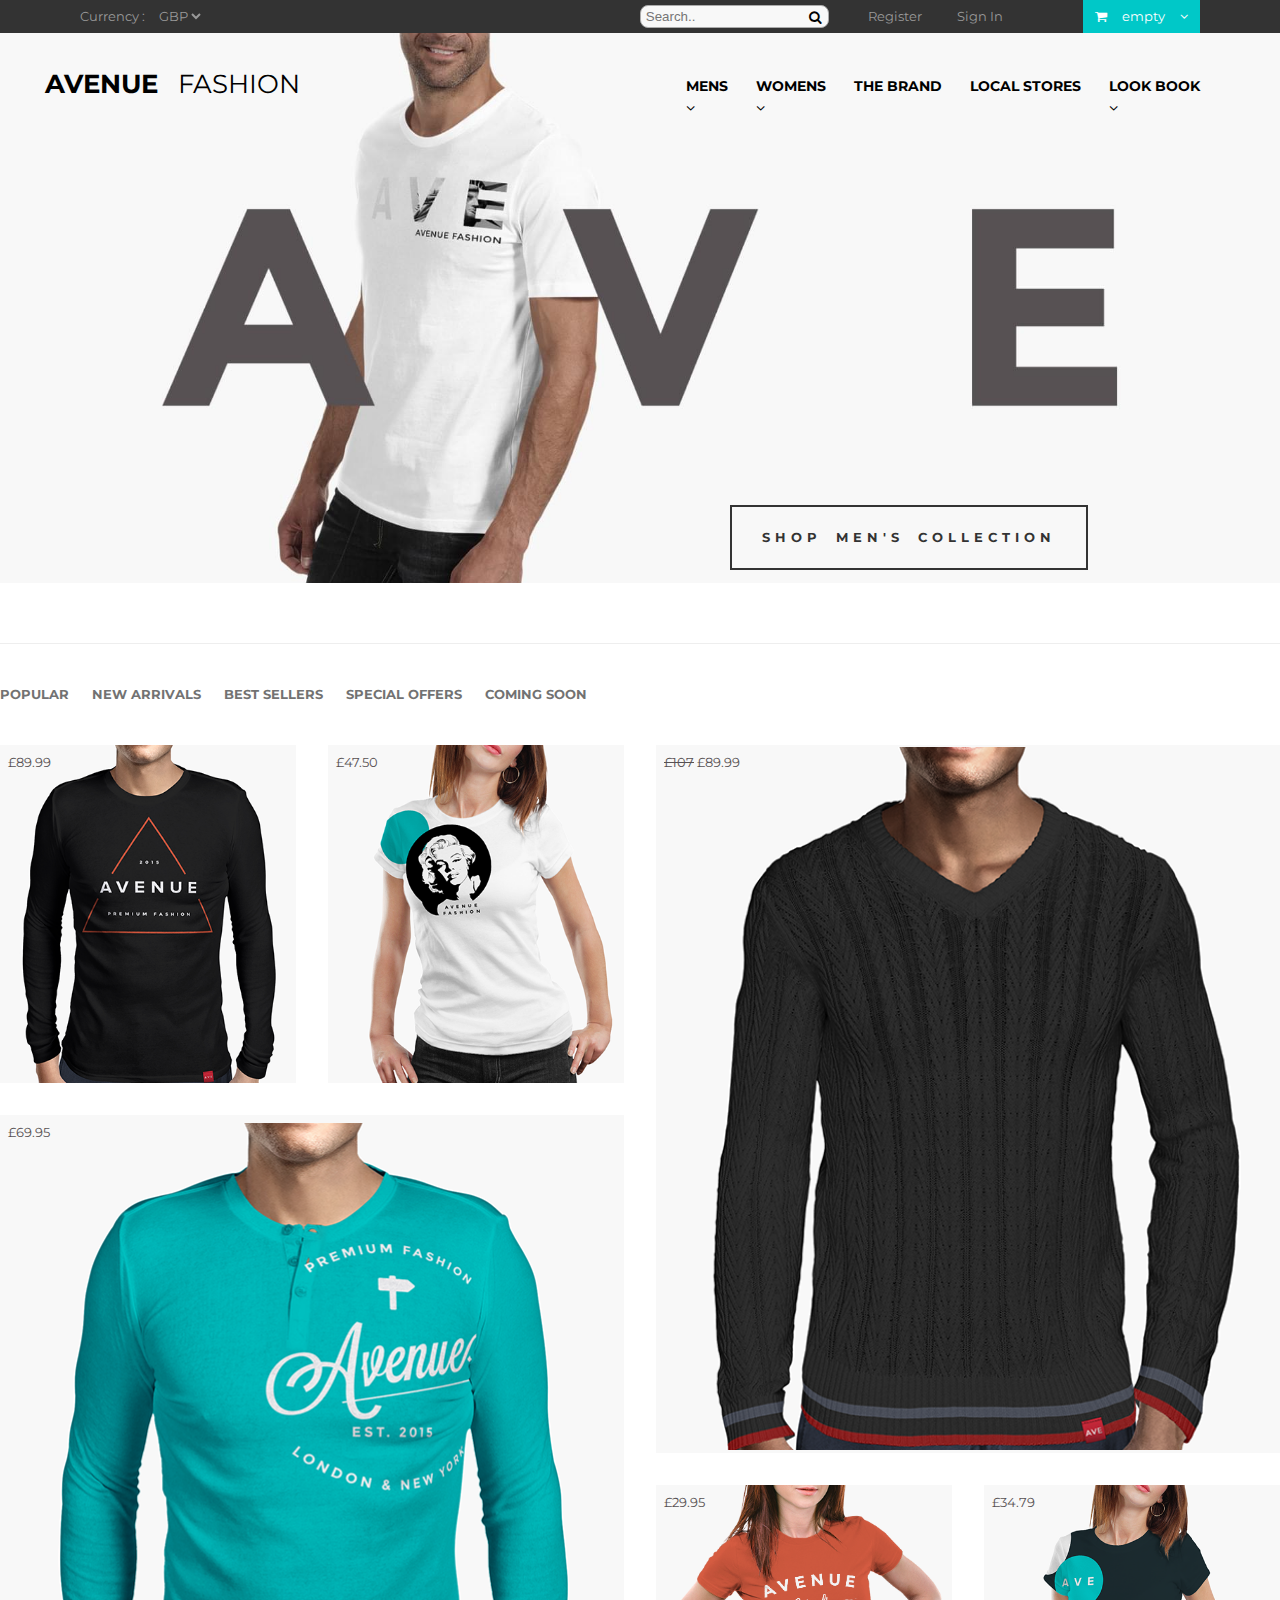
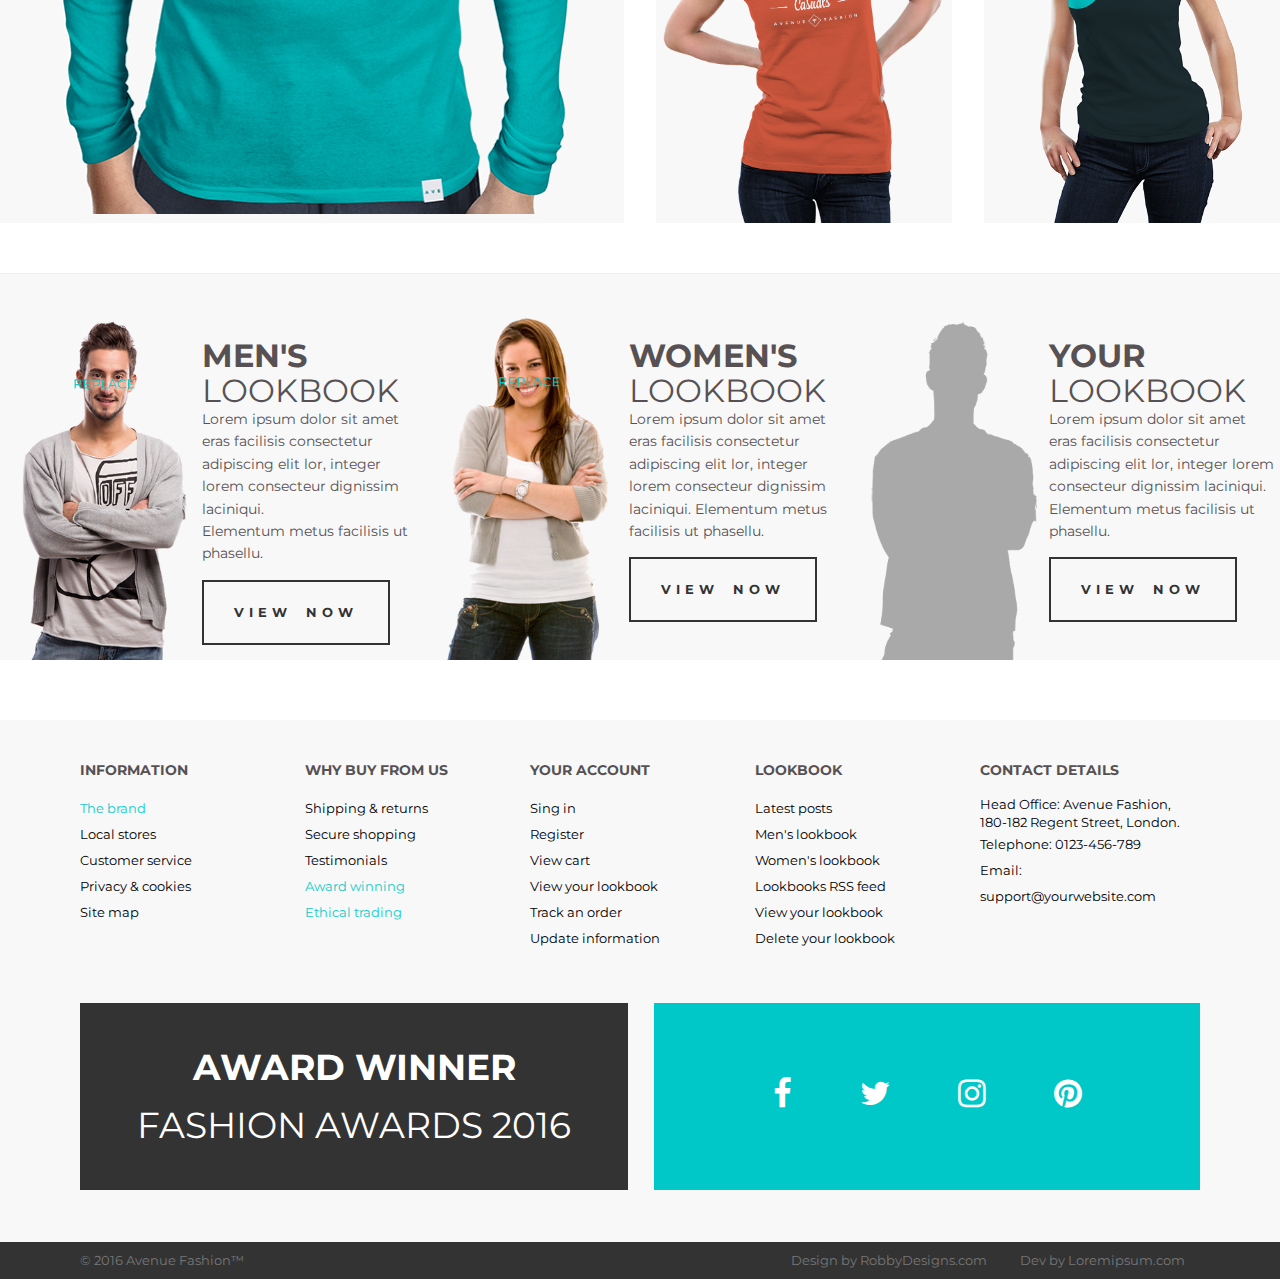
==== commit 843403aa: "Update catalog.html" ====
--- a/catalog.html
+++ b/catalog.html
@@ -46,6 +46,9 @@
             </div>
             <div class="container">
                 <nav class="navbar__navigation">
+                    <div class="navbar__burger">
+                        <span></span>
+                    </div>
                     <ul class="navbar__list">    
                         <li class="navbar__item">
                             <a href="">Mens<br><i class="fa fa-angle-down" aria-hidden="true"></i></a>
@@ -85,9 +88,6 @@
                 <input type="text" placeholder="Search..">
                 <button type="submit"><i class="fa fa-search" aria-hidden="true"></i></button>
             </form>
-            <div class="adaptive-menu">
-                <i class="fa fa-bars" aria-hidden="true"></i>
-            </div>
             <div class="intro-button">
                 <a href="#" class="button">Shop Men's Collection</a>
             </div>
@@ -110,7 +110,6 @@
                     <option class="items__header-option">Special Offers</option>
                     <option class="items__header-option">Coming Soon</option>
                 </select>
-                <i class="fa fa-angle-down" aria-hidden="true"></i>
             </div>
             <section class="items-list">
                 <article class="shop-item">
--- a/css/style.css
+++ b/css/style.css
@@ -104,9 +104,6 @@
   margin: 0 10px;
   color: inherit;
   font-family: inherit;
-  -webkit-appearance: none;
-  -moz-appearance: none;  
-  appearance: none;
   background: none;
   border: none;
   cursor: pointer;
@@ -206,14 +203,61 @@
   list-style-type: none;
 }
 
+.navbar__burger {
+  display: none;
+  position: relative;
+  margin: auto 0;
+  width: 45px;
+  height: 35px;
+  margin-right: 15px;
+}
+
+.navbar__burger span, .navbar__burger:after, .navbar__burger:before{
+  height: 3px;
+  width: 100%;
+  position: absolute;
+  background: #515758;
+  margin: 0 auto;
+}
+
+.navbar__burger span{
+  top: 16px;
+}
+.navbar__burger:after, .navbar__burger:before{
+  content: '';
+}
+.navbar__burger:after{
+  bottom: 5px;
+}
+.navbar__burger:before{
+  top: 5px;
+}
+
+.navbar__burger.open-menu + .navbar__list {
+  display: block;
+}
+
+.navbar__burger.open-menu span {
+  opacity:0; 
+  transition: 0.5s; 
+}
+
+.navbar__burger.open-menu:before {
+  transform: rotate(38deg);
+  top: 16px;
+  transition: 0.4s;
+}
+
+.navbar__burger.open-menu:after {
+  transform: rotate(-38deg);
+  bottom: 16px;
+  transition: 0.4s;
+}
+
 .intro-button {
   position: absolute;
   right: 15%;
   bottom: 15%;
-}
-
-.adaptive-menu {
-  display: none;
 }
 
 /*======================*/
@@ -225,7 +269,6 @@
   z-index: 3;
   left: 0;
   top: 36px;
-  width: 465px;
   width: calc(320px + 145 * ((100vw - 320px) / 1730));
   background-color: #f8f8f8;
   -webkit-box-shadow: 0px 17px 24px 0px rgba(0, 0, 0, 0.14);
@@ -293,7 +336,7 @@
   -ms-flex-direction: column;
   flex-direction: column;
   background: #333333;
-  font-size: calc(24px + 12 * ((100vw - 320px) / 1730));
+  font-size: calc(22px + 12 * ((100vw - 320px) / 1730));
   line-height: 48px;
   font-weight: 700;
   text-transform: uppercase;
@@ -986,22 +1029,13 @@
   display: none;
 }
 
-.items__header-adaptive i {
-  font-size: 18px;
-  margin-left: -66px;
-  margin-top: 2px;
-}
-
 .items__header-select {
   display: block;
-  margin: 0 3rem;
   font-family: inherit;
-  appearance: none;
   background: none;
   border: none;
   cursor: pointer;
   position: relative;
-  padding-right: 1.1em;
   font-size: 18px;
   font-weight: 700;
   margin-bottom: 1rem;
--- a/css/adaptive.css
+++ b/css/adaptive.css
@@ -1,13 +1,23 @@
-@media (max-width: 1698.98px) {
+@media (max-width: 1699.98px) {
+    .container {
+        width: 1150px;
+    }
+    .catalog-intro {
+        height: 550px;
+    }
+    .intro-button {
+        bottom: 35%;
+    }
     .searchbox {
         right: unset;
-        left: calc(100vh - 55vh);
+        left: calc(100vw - 50vw);
         top: 5px;
-        background-color: #f8f8f8;
     }
     .searchbox input {
         padding: .2rem .3rem;
         border: 1px solid #ababab;
+        background-color: #f8f8f8;
+        border-radius: 8px;
     }
     .lookbook__list {
         gap: 0;
@@ -41,7 +51,7 @@
 
     .navbar__list {
         margin-top: 1.5em;
-        margin-bottom: 1.2em;
+        margin-bottom: 0.5em;
     }
 
     .searchbox {
@@ -102,6 +112,18 @@
         margin-left: 10rem;
     }
 
+    .product-top {
+        display: flex;
+        flex-direction: column;
+        align-items: center;
+    }
+
+    .specification {
+        margin-top: 10px;
+        display: flex;
+        width: 90%;
+    }
+
     .footerinfo {
         grid-template-columns: repeat(5, 170px);
         grid-template-rows: repeat(1, auto);
@@ -112,7 +134,13 @@
     .container {
         width: 100%;
     }
-
+    .catalog-intro {
+        height: 400px;
+    }
+    .intro-button {
+        bottom: 50%;
+        right: 5%;
+    }
     .banner__title {
         font-size: 40px;
     }
@@ -121,15 +149,29 @@
         font-size: 24px;
     }
 
+    .tabs__link {
+        font-size: 12px;
+    }
     .footerinfo {
         grid-template-columns: repeat(3, 170px);
         grid-template-rows: repeat(2, auto);
         padding-right: 6em;
         padding-left: 6em;
     }
+    .banner-award {
+        font-size: 30px;
+    }
 }
 
 @media (max-width: 767.98px) {
+    .catalog-intro {
+        height: 340px;
+    }
+    .intro-button {
+        bottom: 57%;
+        right: 1%;
+        font-size: 11px;
+    }
     .banner {
         height: 230px;
         padding: 50px 0;
@@ -144,6 +186,10 @@
         margin-bottom: 25px;
     }
 
+    .banner__subtitle {
+        font-size: 20px;
+    }
+
     .content__title {
         font-size: 16px;
     }
@@ -174,8 +220,12 @@
         display: flex;
     }
 
+    .items__header-select {
+        margin: 0 1rem;
+    }
+
     .items-list {
-        padding: 0 4em;
+        padding: 0 1rem;
         grid-template-columns: repeat(1,1fr);
         grid-template-rows: repeat(6,1fr);
     }
@@ -192,7 +242,16 @@
         margin-top: 1rem;
         margin-left: 0;
     }
-
+    .select {
+        width: 135px;
+    }
+    .tabs__nav {
+        display: flex;
+        flex-direction: column;
+    }
+    .tab-selected {
+        width: 100%;
+    }
     .footerinfo {
         padding-right: 0;
         padding-left: 0;
@@ -224,6 +283,9 @@
 }
 
 @media (max-width: 575.98px) {
+    .container {
+        padding: 0;
+    }
     .currency__label {
         display: none;
     }
@@ -233,6 +295,14 @@
         font-weight: 700;
     }
 
+    .catalog-intro {
+        height: 200px;
+    }
+
+    .intro-button {
+        display: none;
+    }
+
     .registration,
     .shopcart {
         display: none;
@@ -247,9 +317,63 @@
         justify-content: space-between;
     }
 
-    .navbar__navigation,
-    .navbar .container,
+    .navbar__list {
+        display: none;
+        position: absolute;
+        top: 52px;
+        background: rgb(245,246,246);
+        box-shadow: #ccc;
+        width: 100vw;
+        box-shadow: 0 4px 2px -2px rgba(36,36,36,0.17);
+    }
+
+    .navbar__item {
+        margin: 40px 0 40px 33px;
+        font-size: 14px;
+    }
+
     .searchbox {
+        position: absolute;
+        top: 16px;
+        right: calc(100vw - 95vw);
+    }
+
+    .searchbox input {
+        width: calc(100vw - 70vw + 20px);
+    }
+
+    .navbar__navigation {
+        justify-content: flex-end;
+        height: 100%;
+    }
+
+    .navbar__burger {
+        display: block;
+    }
+
+    .dropdown {
+        width: 100vw;
+    }
+
+    .dropdown-inner {
+        display: flex;
+        flex-direction: column;
+    }
+
+    .dropdown__title {
+        font-size: 15px;
+    }
+
+    .dropdown-menu__link {
+        line-height: 30px;
+        font-size: 14px;
+    }
+
+    .dropdown-menu + .dropdown-menu {
+        margin: 0;
+    }      
+
+    .dropdown__discount {
         display: none;
     }
 
@@ -259,25 +383,18 @@
         font-size: 22px;
     }
 
-    .adaptive-menu {
-        display: flex;
-        justify-content: right;
-        font-size: 40px;
-        padding: 15px;
-    }
-
     .banner {
         height: 190px;
         padding: 30px 0;
     }
 
     .banner__title {
-        font-size: 35px;
+        font-size: 24px;
         margin-bottom: 15px;
     }
 
     .banner__subtitle {
-        font-size: 18px;
+        font-size: 15px;
     }
 
     .content {
@@ -336,6 +453,23 @@
         margin-left: 0;
     }
 
+    .gallery {
+        width: 310px;
+    }
+
+    .select__size {
+        margin: 0;
+    }
+
+    .specification {
+        margin-left: -20px;
+    }
+
+    .select-block {
+        display: flex;
+        flex-direction: column;
+    }
+
     .footerinfo {
         justify-content: center;
         grid-template-columns: repeat(1, auto);
@@ -375,7 +509,6 @@
     .banner {
         padding: 45px 0;
     }
-
     .banner__title,
     .banner__subtitle {
         letter-spacing: 0;
@@ -388,4 +521,5 @@
     .banner__subtitle {
         font-size: 16px;
     }
+
 }
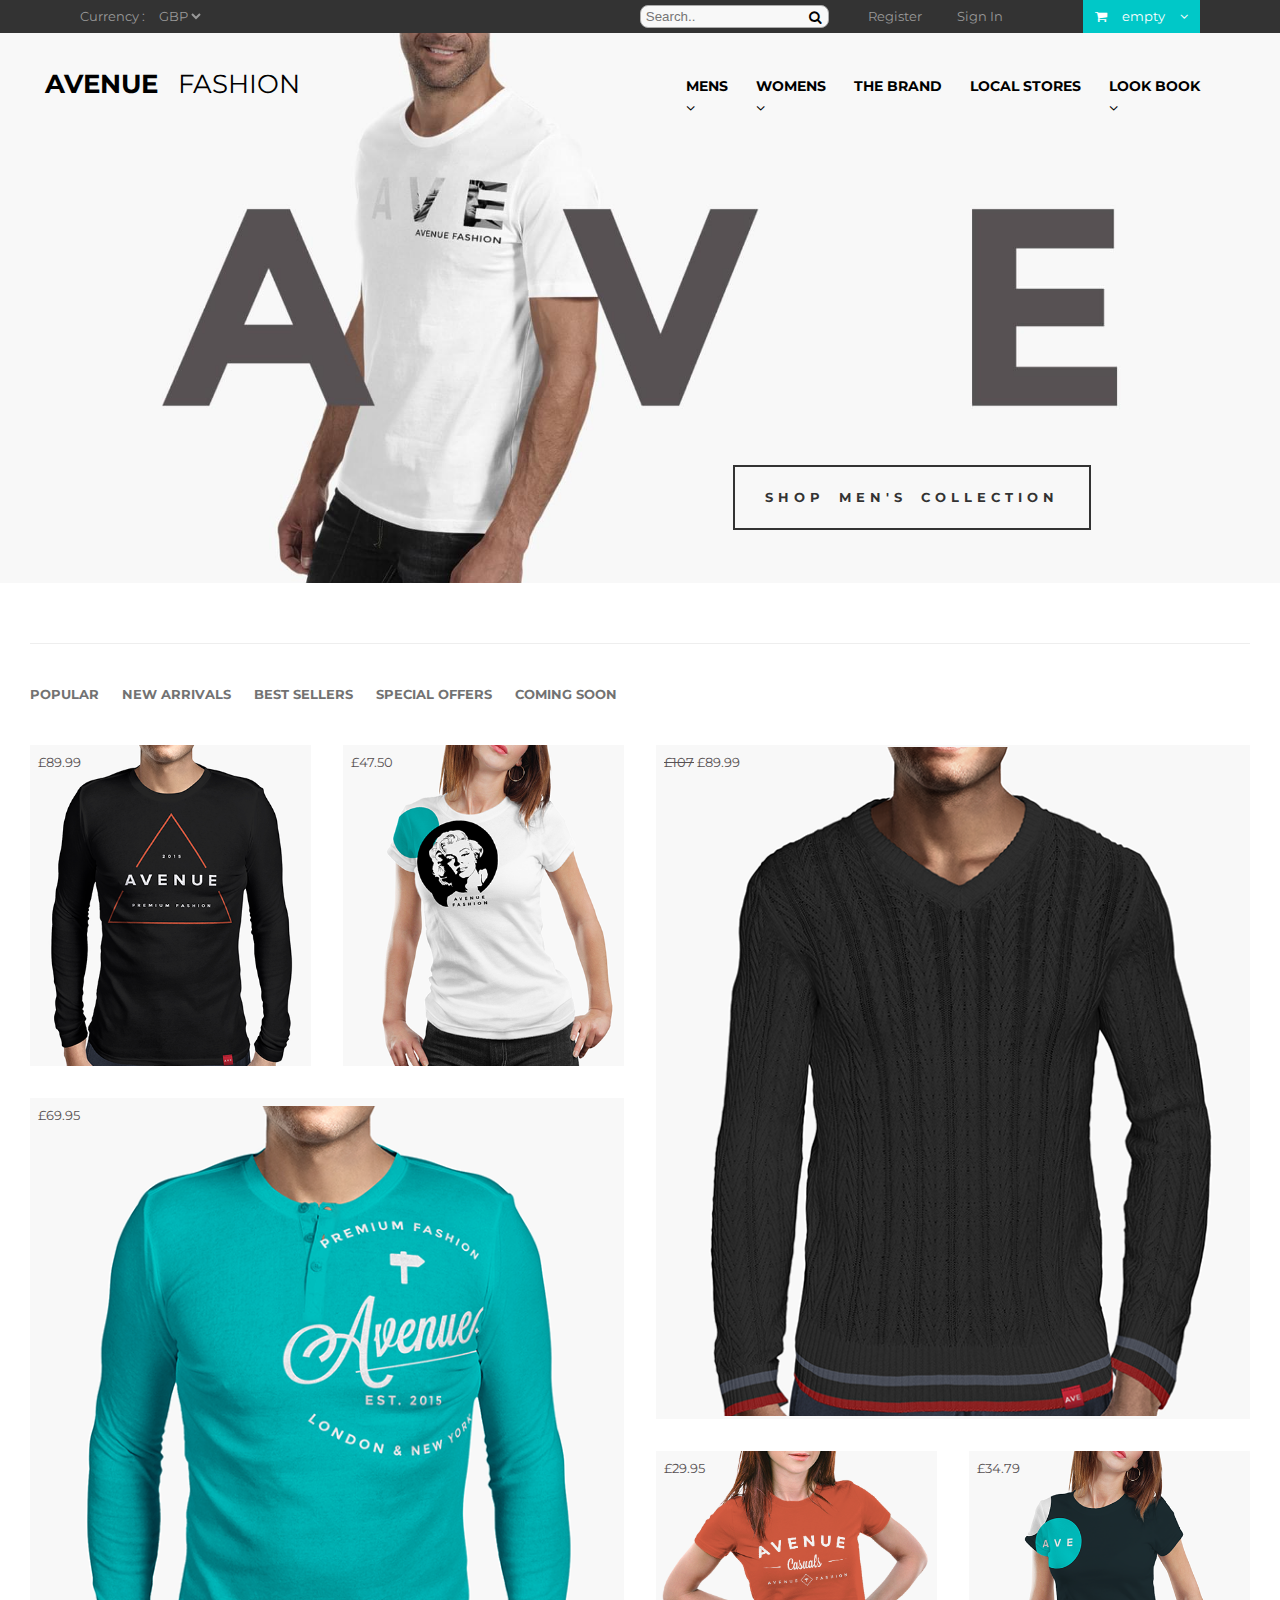
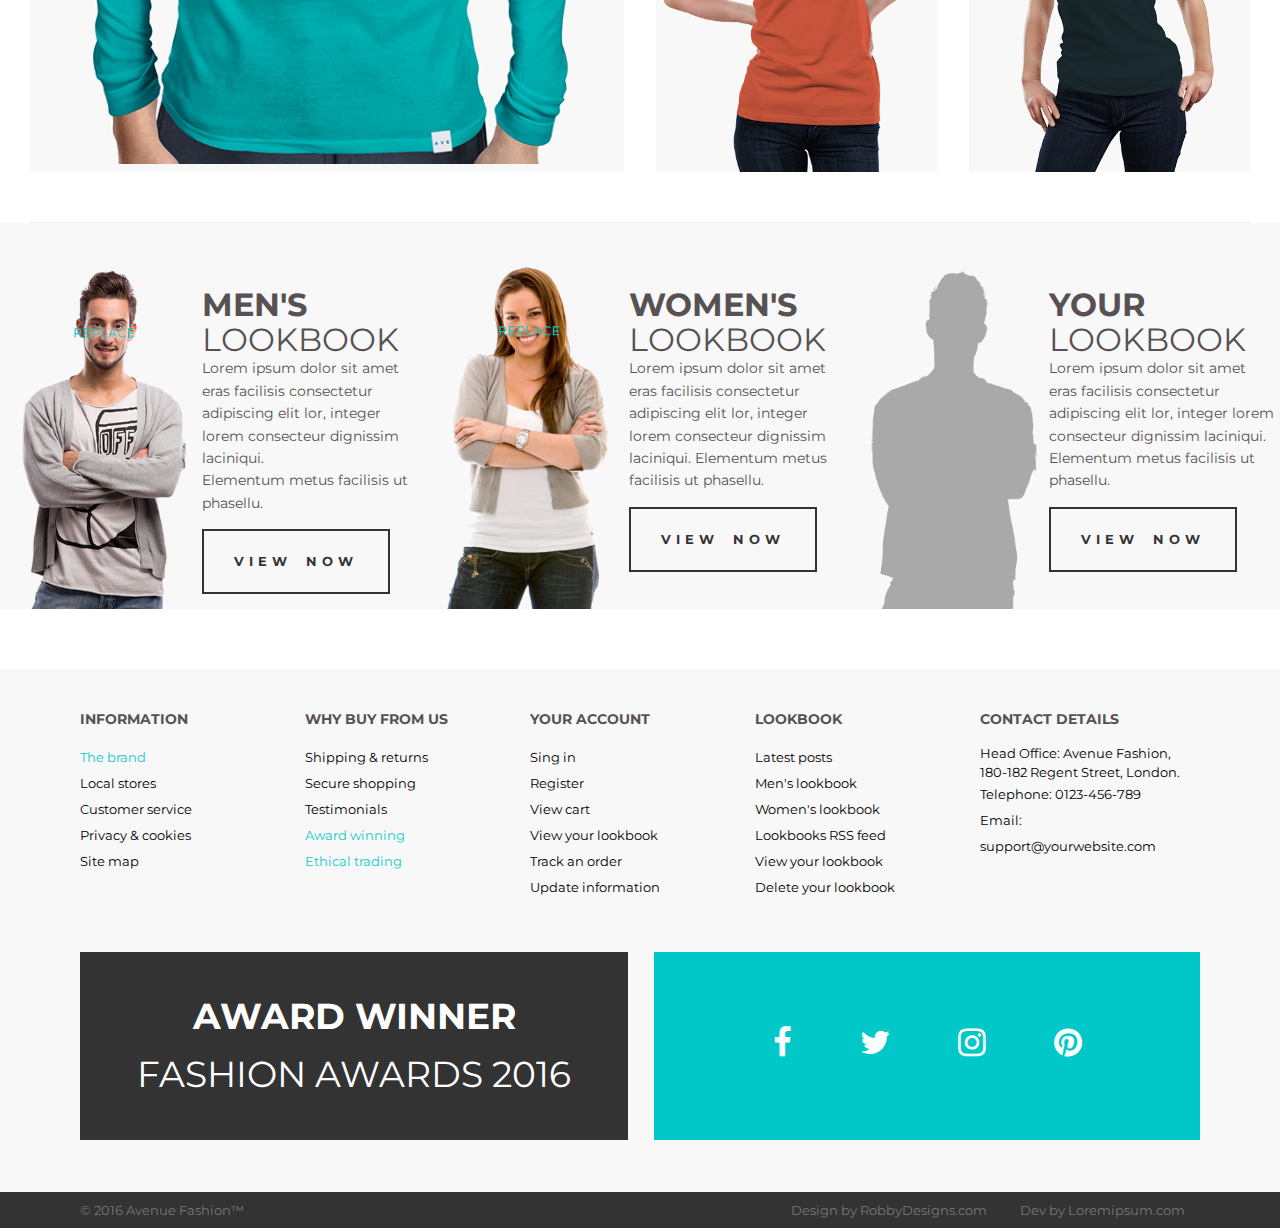
==== commit d2cfeb64: "Update catalog.html" ====
--- a/catalog.html
+++ b/catalog.html
@@ -10,6 +10,8 @@
     <link rel="stylesheet" href="https://stackpath.bootstrapcdn.com/font-awesome/4.7.0/css/font-awesome.min.css">
     <link rel="stylesheet" href="css/style.css">
     <link rel="stylesheet" href="css/adaptive.css">
+    <script src="https://code.jquery.com/jquery-3.5.1.slim.min.js"></script>
+    <script src="js/menu.js"></script>
 </head>
 <body>
     <header class="header">
@@ -25,10 +27,10 @@
                 </div>
                 <div class="registration">
                     <a href="registration.html">Register</a>
-                    <a href="catalog.html">Sign In</a>
+                    <a href="registration.html">Sign In</a>
                 </div>
                 <div class="shopcart">
-                    <a href="index.html"> 
+                    <a href="catalog.html"> 
                         <i class="fa fa-shopping-cart" aria-hidden="true"></i>
                         empty
                         <i class="fa fa-angle-down" aria-hidden="true"></i>
@@ -46,29 +48,29 @@
             </div>
             <div class="container">
                 <nav class="navbar__navigation">
-                    <div class="navbar__burger">
+                    <div class="navbar__burger burger-catalog">
                         <span></span>
                     </div>
                     <ul class="navbar__list">    
                         <li class="navbar__item">
-                            <a href="">Mens<br><i class="fa fa-angle-down" aria-hidden="true"></i></a>
+                            <a>Mens<br><i class="fa fa-angle-down" aria-hidden="true"></i></a>
                             <div class="dropdown">
                                 <div class="dropdown-inner">
                                     <ul class='dropdown-menu'>
                                         <div class="dropdown__title">casuals</div>
-                                        <li><a class='dropdown-menu__link'>Jackets</a></li>
-                                        <li><a href='Product.html' class='dropdown-menu__link'>Hoodies & Sweatshirts</a></li>
-                                        <li><a class='dropdown-menu__link'>Polo Shirts</a></li>
-                                        <li><a class='dropdown-menu__link'>Sportswear</a></li>
-                                        <li><a class='dropdown-menu__link'>Trousers & Chinos</a></li>
-                                        <li><a class='dropdown-menu__link'>T-Shirts</a></li>
+                                        <li><a href='product.html' class='dropdown-menu__link'>Jackets</a></li>
+                                        <li><a href='product.html' class='dropdown-menu__link'>Hoodies & Sweatshirts</a></li>
+                                        <li><a href='product.html' class='dropdown-menu__link'>Polo Shirts</a></li>
+                                        <li><a href='product.html' class='dropdown-menu__link'>Sportswear</a></li>
+                                        <li><a href='product.html' class='dropdown-menu__link'>Trousers & Chinos</a></li>
+                                        <li><a href='product.html' class='dropdown-menu__link'>T-Shirts</a></li>
                                     </ul>
                                     <ul class='dropdown-menu'>
                                         <div class="dropdown__title">Formal</div>
-                                        <li><a class='dropdown-menu__link'>Jackets</a></li>
-                                        <li><a class='dropdown-menu__link'>Shirts</a></li>
-                                        <li><a class='dropdown-menu__link'>Suits</a></li>
-                                        <li><a class='dropdown-menu__link'>Trousers</a></li>
+                                        <li><a href='product.html' class='dropdown-menu__link'>Jackets</a></li>
+                                        <li><a href='product.html' class='dropdown-menu__link'>Shirts</a></li>
+                                        <li><a href='product.html' class='dropdown-menu__link'>Suits</a></li>
+                                        <li><a href='product.html' class='dropdown-menu__link'>Trousers</a></li>
                                     </ul>
                                 </div>
                                 <div class="dropdown__discount">
@@ -77,10 +79,10 @@
                                 </div>
                             </div>
                         </li>
-                        <li class="navbar__item"><a href="">Womens<br><i class="fa fa-angle-down" aria-hidden="true"></i></a></li>
-                        <li class="navbar__item"><a href="">The brand</a></li>
-                        <li class="navbar__item"><a href="product.html">Local stores</a></li>
-                        <li class="navbar__item"><a href="">Look book<br><i class="fa fa-angle-down" aria-hidden="true"></i></a></li>
+                        <li class="navbar__item"><a>Womens<br><i class="fa fa-angle-down" aria-hidden="true"></i></a></li>
+                        <li class="navbar__item"><a href="index.html">The brand</a></li>
+                        <li class="navbar__item"><a href="#">Local stores</a></li>
+                        <li class="navbar__item"><a>Look book<br><i class="fa fa-angle-down" aria-hidden="true"></i></a></li>
                     </ul>
                 </nav>
             </div>
@@ -91,6 +93,9 @@
             <div class="intro-button">
                 <a href="#" class="button">Shop Men's Collection</a>
             </div>
+        </div>
+        <div class="intro-button-mobile">
+            <a href="#" class="button">Shop Men's Collection</a>
         </div>
     </header>
     <div class="items">
--- a/css/style.css
+++ b/css/style.css
@@ -8,6 +8,7 @@
 body {
   height: 100%;
   width: 100%;
+  background-color: #fff;
 }
 
 body {
@@ -108,6 +109,7 @@
   border: none;
   cursor: pointer;
   position: relative;
+  z-index: 1;
 }
 
 /*======================*/
@@ -166,6 +168,7 @@
   margin-top: 1.2em;
   font-size: 2em;
   white-space: nowrap;
+  z-index: 1;
 }
 
 .logo b {
@@ -193,10 +196,12 @@
   margin-top: 3em;
   margin-bottom: 2.5em;
   gap: 2em;
+  z-index: 1;
 }
 
 .navbar__item:hover {
   color: #11cbcb;
+  cursor: pointer;
 }
 
 .navbar li {
@@ -212,6 +217,11 @@
   margin-right: 15px;
 }
 
+.burger-catalog {
+  margin-top: 1.2em;
+  margin-right: 15px;
+}
+
 .navbar__burger span, .navbar__burger:after, .navbar__burger:before{
   height: 3px;
   width: 100%;
@@ -234,7 +244,7 @@
 }
 
 .navbar__burger.open-menu + .navbar__list {
-  display: block;
+  display: flex;
 }
 
 .navbar__burger.open-menu span {
@@ -256,8 +266,12 @@
 
 .intro-button {
   position: absolute;
-  right: 15%;
-  bottom: 15%;
+  top: 700px;
+  right: 200px;
+}
+
+.intro-button-mobile {
+  display: none;
 }
 
 /*======================*/
@@ -282,6 +296,7 @@
   -ms-flex-direction: column;
   flex-direction: column;
   visibility: hidden;
+  cursor: default;
 }
 
 .dropdown-inner {
--- a/css/adaptive.css
+++ b/css/adaptive.css
@@ -6,7 +6,8 @@
         height: 550px;
     }
     .intro-button {
-        bottom: 35%;
+        top: 450px;
+        right: calc(215px - 2vw);
     }
     .searchbox {
         right: unset;
@@ -19,6 +20,9 @@
         background-color: #f8f8f8;
         border-radius: 8px;
     }
+    .items-container {
+        padding: 0 30px;
+    }
     .lookbook__list {
         gap: 0;
     }
@@ -35,10 +39,18 @@
 
     .logo,
     .searchbox,
-    .navbar__navigation {
+    .navbar__navigation,
+    .intro-button {
         display: flex;
         justify-content: center;
         position: relative;
+    }
+
+    .intro-button {
+        right: 0;
+        top: 0;
+        margin-top: 200px;
+        margin-left: 550px;
     }
 
     .navbar {
@@ -138,8 +150,8 @@
         height: 400px;
     }
     .intro-button {
-        bottom: 50%;
-        right: 5%;
+        margin-top: 100px;
+        margin-left: 350px;
     }
     .banner__title {
         font-size: 40px;
@@ -164,13 +176,22 @@
 }
 
 @media (max-width: 767.98px) {
+    .currency__label {
+        display: none;
+    }
     .catalog-intro {
         height: 340px;
     }
     .intro-button {
-        bottom: 57%;
-        right: 1%;
+        margin-top: 50px;
+        margin-left: 240px;
         font-size: 11px;
+    }
+    .navbar__navigation {
+        display: flex;
+        flex-direction: column;
+        justify-content: center;
+        position: relative;
     }
     .banner {
         height: 230px;
@@ -286,9 +307,6 @@
     .container {
         padding: 0;
     }
-    .currency__label {
-        display: none;
-    }
 
     .currency__select {
         font-size: 15px;
@@ -301,6 +319,16 @@
 
     .intro-button {
         display: none;
+    }   
+
+    .intro-button-mobile {
+        display: flex;
+        justify-content: center;
+    }
+
+    .intro-button-mobile .button {
+        padding: 10px 15px;
+        letter-spacing: 2px;
     }
 
     .registration,
@@ -317,16 +345,28 @@
         justify-content: space-between;
     }
 
+    .navbar__burger.open-menu + .navbar__list {
+        display: block;
+    }
+
     .navbar__list {
         display: none;
         position: absolute;
-        top: 52px;
+        top: 40px;
         background: rgb(245,246,246);
         box-shadow: #ccc;
         width: 100vw;
         box-shadow: 0 4px 2px -2px rgba(36,36,36,0.17);
     }
 
+    .navbar__item br {
+        display: none;
+    }
+      
+    .navbar__item i {
+        margin-left: 3px;
+    }
+
     .navbar__item {
         margin: 40px 0 40px 33px;
         font-size: 14px;
@@ -343,11 +383,16 @@
     }
 
     .navbar__navigation {
+        flex-direction: row;
         justify-content: flex-end;
         height: 100%;
     }
 
     .navbar__burger {
+        display: block;
+    }
+
+    .navbar__burger-catalog {
         display: block;
     }
 
